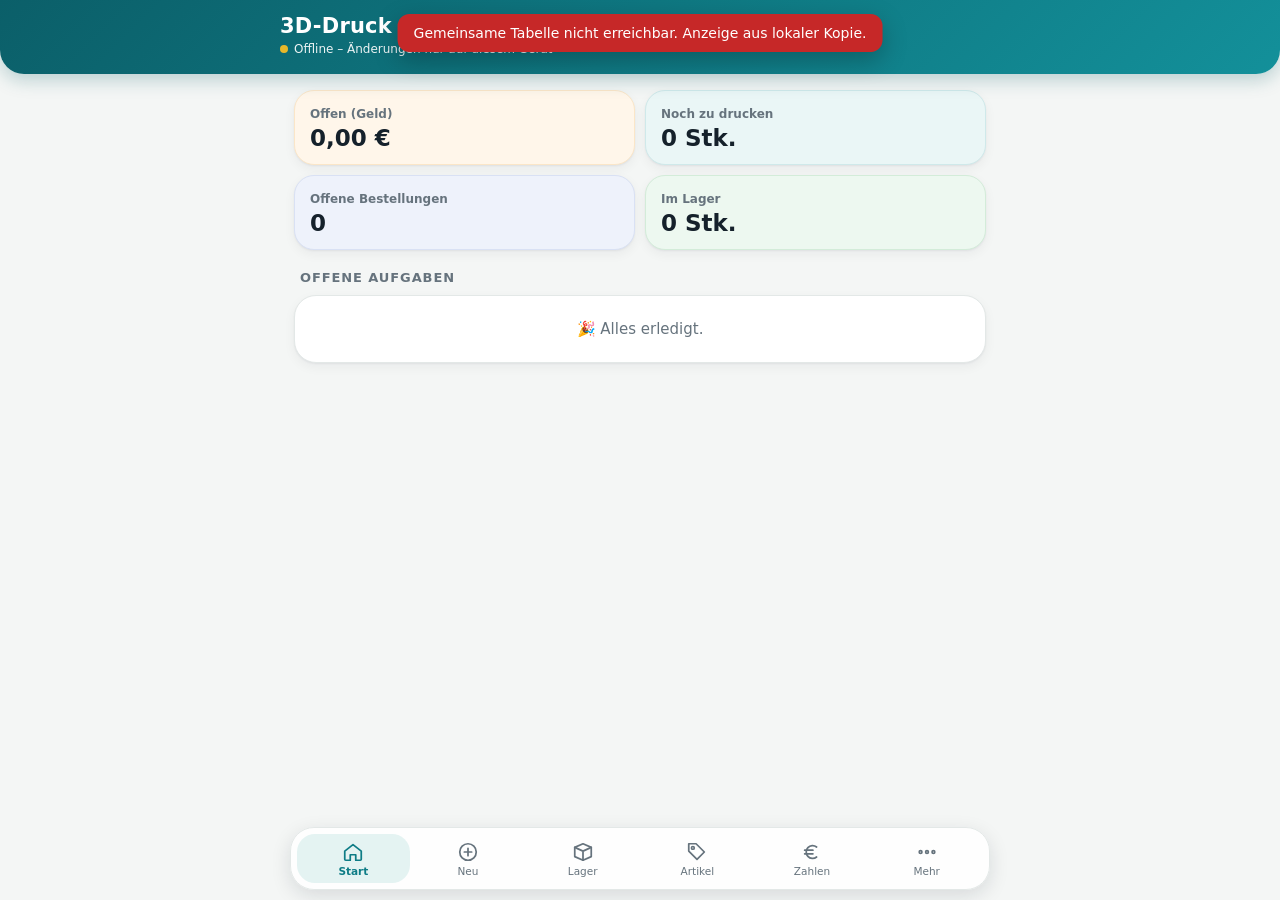
==== index.html @ 13d7921d "Add files via upload" ====
<!DOCTYPE html>
<html lang="de">
<head>
<base target="_top">
<meta charset="utf-8">
<meta name="viewport" content="width=device-width, initial-scale=1, viewport-fit=cover">
<meta name="theme-color" content="#0b5f69">
<meta name="apple-mobile-web-app-capable" content="yes">
<meta name="mobile-web-app-capable" content="yes">
<meta name="apple-mobile-web-app-status-bar-style" content="black-translucent">
<meta name="apple-mobile-web-app-title" content="3D-Druck">
<title>3D-Druck Cockpit</title>
<script>
// PWA-Dateien nur einbinden, wenn die Seite nicht innerhalb von Google Apps Script läuft
(function(){
  if (/googleusercontent\.com$|script\.google\.com$/.test(location.hostname)) return;
  [['manifest','manifest.webmanifest'],['apple-touch-icon','apple-touch-icon-v2.png'],['icon','icon-192-v2.png']].forEach(function(l){
    var e=document.createElement('link'); e.rel=l[0]; e.href=l[1]; document.head.appendChild(e);
  });
  if ('serviceWorker' in navigator && location.protocol==='https:') navigator.serviceWorker.register('sw.js').catch(function(){});
})();
</script>
<style>
:root{
  color-scheme:light;
  --bg:#f4f6f5; --card:#ffffff; --ink:#15212b; --muted:#66737d; --line:#e3e8e7;
  --accent:#0e7c86; --accent2:#0b5f69; --soft:#e4f3f2; --field:#f8fbfb;
  --grad:linear-gradient(135deg,#0b5f69 0%,#13909a 100%);
  --ok:#15803d; --okbg:#e7f5ec; --warn:#b45309; --warnbg:#fdf3e4; --bad:#c62828; --badbg:#fdecec;
  --shadow:0 1px 2px rgba(17,24,39,.05),0 4px 12px rgba(17,24,39,.05);
}
@media (prefers-color-scheme: dark){
  :root{color-scheme:dark;--bg:#0f1115;--card:#181b21;--ink:#e5e7eb;--muted:#9ca3af;--line:#2a2e36;--soft:#14363a;--field:#13161b;
    --accent:#5cc8cf;--accent2:#9fe0e4;--grad:linear-gradient(135deg,#0a4249,#0f6a73);
    --okbg:#12301f;--warnbg:#33240c;--badbg:#3a1414;--shadow:0 1px 2px rgba(0,0,0,.5)}
}
*{box-sizing:border-box;-webkit-tap-highlight-color:transparent}
html,body{margin:0}
body{font-family:system-ui,-apple-system,"Segoe UI",Roboto,sans-serif;background:var(--bg);color:var(--ink);padding-bottom:calc(96px + env(safe-area-inset-bottom));-webkit-text-size-adjust:100%;font-size:15px}
header{background:var(--grad);color:#fff;padding:calc(14px + env(safe-area-inset-top)) 18px 18px;position:sticky;top:0;z-index:5;border-radius:0 0 24px 24px;box-shadow:0 6px 18px rgba(11,95,105,.25)}
header .row{max-width:720px;margin:0 auto}
header h1{font-size:21px;margin:0;letter-spacing:.2px;font-weight:800}
.sub{font-size:12px;opacity:.92;margin-top:4px;display:flex;align-items:center;gap:6px}
.dot{width:8px;height:8px;border-radius:50%;background:#fbbf24;display:inline-block}
.dot.on{background:#4ade80}
main{padding:16px 14px;max-width:720px;margin:0 auto}
nav{position:fixed;left:10px;right:10px;bottom:calc(10px + env(safe-area-inset-bottom));display:flex;gap:2px;padding:6px;background:rgba(255,255,255,.86);-webkit-backdrop-filter:blur(16px);backdrop-filter:blur(16px);border:1px solid var(--line);border-radius:24px;z-index:6;box-shadow:0 6px 20px rgba(17,24,39,.12);max-width:700px;margin:0 auto}
body.nl{padding-bottom:calc(170px + env(safe-area-inset-bottom))} body.nl nav{bottom:calc(78px + env(safe-area-inset-bottom))}
@media (prefers-color-scheme: dark){ nav{background:rgba(26,22,41,.88)} }
nav button{flex:1;padding:7px 0 6px;border:0;background:none;font-size:10.5px;color:var(--muted);display:flex;flex-direction:column;align-items:center;gap:2px;font-family:inherit;border-radius:18px;transition:background .15s,color .15s}
nav svg{width:22px;height:22px;stroke:currentColor;fill:none;stroke-width:1.9;stroke-linecap:round;stroke-linejoin:round}
nav button.on{color:var(--accent);font-weight:700;background:var(--soft)}
h2{font-size:13px;margin:20px 6px 10px;color:var(--muted);text-transform:uppercase;letter-spacing:.9px;font-weight:800}
h3{font-size:18px;margin:2px 0 12px;font-weight:800}
.card{background:var(--card);border-radius:22px;padding:16px;margin-bottom:12px;box-shadow:var(--shadow);border:1px solid var(--line)}
.kpis{display:grid;grid-template-columns:1fr 1fr;gap:10px;margin-bottom:4px}
.kpi{border-radius:20px;padding:13px 15px;box-shadow:var(--shadow);position:relative;overflow:hidden;background:var(--card);border:1px solid var(--line)}


.kpi b{display:block;font-size:23px;margin-top:3px;font-weight:800}
.kpi span{font-size:12px;color:var(--muted);font-weight:600}
.kpi.hot b{color:var(--warn)}
.kpis .kpi:nth-child(4n+1){background:#fff6ea;border-color:#fbe6c8}.kpis .kpi:nth-child(4n+2){background:#eaf6f6;border-color:#cfe9ea}.kpis .kpi:nth-child(4n+3){background:#eef2fb;border-color:#d9e1f4}.kpis .kpi:nth-child(4n+4){background:#edf8f0;border-color:#d3ecd9}
@media (prefers-color-scheme: dark){ .kpis .kpi{background:var(--card)!important;border-color:var(--line)!important} }
.row{display:flex;justify-content:space-between;align-items:center;gap:8px}
.wrap{flex-wrap:wrap}
.muted{color:var(--muted);font-size:13px}
.pill{display:inline-block;font-size:12px;padding:3px 9px;border-radius:20px;background:var(--soft);color:var(--accent2);font-weight:600;white-space:nowrap}
.pill.ok{background:var(--okbg);color:var(--ok)}
.pill.warn{background:var(--warnbg);color:var(--warn)}
.pill.bad{background:var(--badbg);color:var(--bad)}
.warn{color:var(--warn);font-size:13px}
.err{color:var(--bad);font-size:13px}
button{font-family:inherit}
.btn{background:var(--grad);color:#fff;border:0;border-radius:14px;padding:11px 16px;font-size:15px;font-weight:700;touch-action:manipulation;cursor:pointer;}
.btn:active{transform:scale(.98)}
.btn.sec,.btn.ghost,.btn.danger{box-shadow:none}
.btn.sec{background:var(--soft);color:var(--accent2)}
.btn.ghost{background:transparent;color:var(--accent);padding:8px 10px}
.btn.danger{background:var(--badbg);color:var(--bad)}
.btn.big{width:100%;padding:15px;font-size:16px;margin-top:10px}
.btn:disabled{opacity:.5}
.btns{display:flex;gap:8px;flex-wrap:wrap;margin-top:10px}
label{display:block;font-size:13px;color:var(--muted);margin:10px 0 4px;font-weight:600}
input,select,textarea{width:100%;font-size:16px;padding:12px;border:1px solid var(--line);border-radius:12px;background:var(--field);color:var(--ink);font-family:inherit}
input:focus,select:focus,textarea:focus{outline:2px solid var(--accent);outline-offset:0;border-color:transparent}
.inp-row{display:flex;gap:10px}.inp-row>div{flex:1;min-width:0}
table{width:100%;border-collapse:collapse;font-size:14px}
td,th{padding:8px 4px;border-bottom:1px solid var(--line);text-align:left}
td.r,th.r{text-align:right}
.toast{position:fixed;top:calc(14px + env(safe-area-inset-top));left:50%;transform:translateX(-50%);background:#0f172a;color:#fff;padding:11px 16px;border-radius:12px;font-size:14px;display:none;z-index:40;max-width:92%;box-shadow:0 8px 24px rgba(0,0,0,.25)}
.toast.bad{background:var(--bad)}
.ov{display:none;position:fixed;inset:0;background:rgba(15,23,42,.5);z-index:20;overflow:auto;padding:12px}
.ov.top{z-index:30}
.ov .card{max-width:560px;margin:max(16px,env(safe-area-inset-top)) auto 24px}
.mh{display:flex;justify-content:space-between;align-items:center;margin-bottom:6px}
.mh h3{margin:0}
.x{border:0;background:var(--soft);color:var(--accent2);width:34px;height:34px;border-radius:50%;font-size:16px}
details{margin-bottom:8px}
.sumh{font-weight:700;font-size:15px;padding:12px 4px;cursor:pointer;color:var(--accent2);list-style:none;display:flex;justify-content:space-between;align-items:center}
.sumh::-webkit-details-marker{display:none}
.sumh::after{content:'▾';color:var(--muted)}
details[open]>.sumh::after{content:'▴'}
.th{width:46px;height:46px;border-radius:14px;object-fit:cover;flex:0 0 auto;background:var(--soft);display:flex;align-items:center;justify-content:center;font-weight:700;color:var(--accent2);font-size:18px}
.th.lg{width:96px;height:96px;border-radius:18px;font-size:34px}
.th.sm{width:36px;height:36px;border-radius:10px;font-size:14px}
.list{background:var(--card);border:1px solid var(--line);border-radius:22px;box-shadow:var(--shadow);overflow:hidden;margin-bottom:12px}
.li{display:flex;align-items:center;gap:12px;padding:10px 14px;border-bottom:1px solid var(--line);width:100%;background:none;border-left:0;border-right:0;border-top:0;text-align:left;color:inherit;font-size:inherit}
.li:last-child{border-bottom:0}
.li .t{flex:1;min-width:0}
.li .t b{display:block;white-space:nowrap;overflow:hidden;text-overflow:ellipsis}
.li .t small{display:block;color:var(--muted);font-size:12.5px;white-space:nowrap;overflow:hidden;text-overflow:ellipsis}
.li.off{opacity:.55}
.search{margin-bottom:10px}
.chips{display:flex;gap:8px;margin:0 0 10px;overflow-x:auto}
.chip{border:1px solid var(--line);background:var(--card);color:var(--ink);padding:7px 12px;border-radius:20px;font-size:13px;white-space:nowrap}
.chip.on{background:var(--accent);border-color:transparent;color:#fff;font-weight:700}
.step{display:inline-flex;align-items:center;border:1px solid var(--line);border-radius:12px;overflow:hidden;background:var(--field)}
.step button{border:0;background:none;width:40px;height:38px;font-size:20px;color:var(--accent);font-weight:700}
.step button:disabled{color:var(--muted);opacity:.4}
.step span{min-width:42px;text-align:center;font-weight:700;font-size:15px}
.ord{border-top:1px solid var(--line);padding:12px 0 4px}
.row + .ord{border-top:0}
.ctl{display:grid;grid-template-columns:auto 1fr auto;align-items:center;gap:8px;margin-top:8px}
.ctl .lbl{font-size:13px;color:var(--muted)}
.task{border-left:4px solid #e3a03a}
.task.late{border-left-color:var(--bad)}
.picker-btn{display:flex;align-items:center;gap:12px;width:100%;padding:10px 12px;border:1px solid var(--line);border-radius:14px;background:var(--field);color:var(--ink);text-align:left;font-size:15px}
.picker-btn .t{flex:1;min-width:0}
.picker-btn small{display:block;color:var(--muted)}
.photo{display:flex;align-items:center;gap:14px}
.photo input{display:none}
.sugg{position:relative}
.sugg-list{position:absolute;left:0;right:0;top:100%;background:var(--card);border:1px solid var(--line);border-radius:12px;box-shadow:var(--shadow);z-index:4;max-height:220px;overflow:auto;display:none}
.sugg-list button{display:block;width:100%;text-align:left;padding:11px 12px;border:0;border-bottom:1px solid var(--line);background:none;color:var(--ink);font-size:15px}
.check{display:flex;align-items:center;gap:12px;padding:10px 0;border-bottom:1px solid var(--line)}
.check input{width:22px;height:22px;margin:0;flex:0 0 auto}
.empty{text-align:center;color:var(--muted);padding:24px 8px}
.big-num{font-size:26px;font-weight:800}
</style>
</head>
<body>
<header><div class="row" style="display:block">
  <h1>3D-Druck Cockpit</h1>
  <div class="sub"><span class="dot" id="dot"></span><span id="status">lädt…</span></div>
</div></header>
<main id="view"></main>
<nav id="nav">
  <button data-tab="start" class="on"><svg viewBox="0 0 24 24"><path d="M3 11l9-7 9 7v9a1 1 0 0 1-1 1h-5v-6H9v6H4a1 1 0 0 1-1-1z"/></svg>Start</button>
  <button data-tab="neu"><svg viewBox="0 0 24 24"><circle cx="12" cy="12" r="9"/><path d="M12 8v8M8 12h8"/></svg>Neu</button>
  <button data-tab="lager"><svg viewBox="0 0 24 24"><path d="M3 7l9-4 9 4v10l-9 4-9-4z"/><path d="M3 7l9 4 9-4M12 11v10"/></svg>Lager</button>
  <button data-tab="artikel"><svg viewBox="0 0 24 24"><path d="M20 12l-8 8-9-9V3h8z"/><circle cx="7.5" cy="7.5" r="1.5"/></svg>Artikel</button>
  <button data-tab="zahlen"><svg viewBox="0 0 24 24"><path d="M17 6.5A7 7 0 1 0 17 17.5"/><path d="M4 10h9M4 14h9"/></svg>Zahlen</button>
  <button data-tab="mehr"><svg viewBox="0 0 24 24"><circle cx="5" cy="12" r="1.5"/><circle cx="12" cy="12" r="1.5"/><circle cx="19" cy="12" r="1.5"/></svg>Mehr</button>
</nav>
<div class="toast" id="toast"></div>
<div class="ov" id="modal"><div class="card" id="modalBody"></div></div>
<div class="ov top" id="picker"><div class="card" id="pickerBody"></div></div>

<script>
/* ================= Einstellungen ================= */
const API_URL = 'https://script.google.com/macros/s/AKfycbzCOCM_-jRAiI1YzVoFVQUmCWDIrMsJbJTyCYVATQOTVAGAcqBtCift2mKeT23VhmwS/exec';
const DEMO = /[?&]demo\b/.test(location.search);   // Testmodus: Daten nur im Browser, nie in der echten Tabelle
const POLL_MS = 10000;
// ===== App-Version: bei JEDEM Umbau APP_BUILD erhöhen und CHANGES ergänzen =====
const APP_VERSION = '2.7', APP_BUILD = 207, APP_DATE = '08.11.2026';
const CHANGES = [
  ['2.7','08.11.2026','Umzug auf GitHub Pages: keine Credits-Grenze, kein Netlify-Hinweis mehr.'],
  ['2.6','08.11.2026','Gleichzeitiges Arbeiten: Änderungen werden zusammengeführt statt verworfen. Versionsanzeige und Update-Hinweis.'],
  ['2.5','08.11.2026','Lager-Verlauf; Bestand zeigt frei / reserviert / unterwegs.'],
  ['2.4','08.11.2026','„+ gedruckt“ bucht ins Lager, „+ bezahlt“ wieder aus.'],
  ['2.3','08.11.2026','Kommission (Ware mitgeben, verkauft, zurück) und „Gedruckt → ins Lager“.'],
  ['2.2','08.11.2026','Neues Design und App-Symbol, Datensicherung (Download + wöchentlich automatisch).'],
  ['2.1','08.11.2026','Fotos: Kamera oder Galerie, Foto ändern/entfernen.'],
  ['2.0','08.11.2026','Handy-App mit Fotos, Suche, Lager, Minus-Knöpfen.']
];
const SAVE_RATE = 0.10; // Mengenrabatt-Annahme für den Richtwert (wie in der Tabelle)

/* ================= Startdaten (Export) – nur falls die Tabelle leer ist ================= */
// [nr, name, variante, kalkuliert, manuell, aktiv, notiz, Stromkosten N, Verschleiß O, Selbstkosten-Kalk. S]
const SEED_ART = [
[1,"Flughörnchen","",3.5,null,1,"Lauegrün",0.105,1.5,3.22],[2,"drehbarer Oktopus","",4,null,1,"Lauegrün",0.1225,1.75,3.84525],
[3,"Drache","",16,18,1,"",0.28,4,15.70625],[4,"schuleinführungstift","",14.5,null,1,"",0.504,7.2,14.07125],
[5,"Drück-zum-Dreh-Quetschball","",4.5,null,0,"",0.161,2.3,4.361875],[6,"Gekettelte Zitrus-Fidget orange","",8,null,1,"",0.168,2.4,7.5775],
[7,"Pflanzen Augen","",3.5,null,1,"",0.098,1.4,3.4435],[8,"Maiskolben mit Glubschaugen","",4,5,1,"Kalkulation bei Stk auf Platte",0.0875,1.25,3.911875],
[9,"Geist halloween balon","",5,null,1,"",0.0805,1.15,4.583625],[10,"Monitor Ghost","",6.5,null,1,"",0.1575,2.25,6.015625],
[11,"lilie 3fach gestrickt im Topf","",7,4.5,1,"",0.245,3.5,6.95],[12,"Gruselige Hände","",9,null,1,"",0.2275,3.25,8.53375],
[13,"ausziehbare geister","",3.5,null,1,"",0.133,1.9,3.479],[14,"kürbis mit wackelaugen","",10,null,1,"",0.3045,4.35,9.982125],
[15,"halloween 2 kübis konzepte","",8.5,2,1,"8 Stk 8,50 / 2 Stk 2,00",0.315,4.5,8.4085],[16,"E.T. Klein ohne Leuchtfinger","",12,null,1,"",0.308,4.4,11.5955],
[17,"E.T. groß mit Leuchtfinger","",34,null,1,"",0.98,14,33.598125],[18,"Gremlins klein","",9,null,1,"",0.1995,2.85,8.903625],
[19,"Gremlins 150%","",16.5,null,1,"",0.399,5.7,16.379875],[20,"Horror Dog – Der mit dem Knopfauge","",15.5,null,1,"",0.4865,6.95,15.271875],
[21,"Barlog X=110mm x Y=123mm x Z=149","",13,null,1,"einfarbig",0.4025,5.75,12.553125],[22,"Barlog X=xxmm x Y=xxmm x Z=200","schwarz",22,11,1,"",0.7035,10.05,21.604375],
[23,"halloween hat monitor grinch","",3,2.5,1,"8 Stück je Platte",0.030625,0.4375,2.73203125],[24,"Kürbis-Deko-Set Halloween Herbst","",4.5,null,1,"",0.14,2,4.435],
[25,"Individuelle LEGO Figur 20 cm","",12,null,1,"",0.2765,3.95,11.933125],[26,"Individuelles LEGO namens Schild","",7,null,1,"",0.1225,1.75,6.928125],
[27,"neugierige katze","",3.5,null,1,"",0.07,1,3.2075],[28,"Coraline Bath and Body Works Kerzenhalter","",29.5,null,1,"",1.0045,14.35,29.467125],
[29,"Zero – Der Geisterhund * 500% ~12 cm","",13,null,1,"",0.434,6.2,12.8465],[30,"Mein letzter Nerv","",7,null,1,"",0.2275,3.25,6.684375],
[31,"gestrickter Grinch, 10 cm","",11.5,7.5,1,"",0.378,5.4,11.0945],[32,"Gestrickte Weihnachtsschleife","",4,null,1,"",0.14,2,3.709],
[33,"Minigrinch-Monitor","",4,null,1,"",0.133,1.9,3.96275]
];
// [Datum, Besteller, Artikelnr, Variante, manueller Stückpreis, bestellt, gedruckt, bezahlt, Notiz]
const SEED_ORD = []; // Startbestellungen entfernt (Daten kommen aus der Google-Tabelle; keine Namen im öffentlichen Code)
const DEF_SET = {rolle:1000,strom:0.35,watt:100,verschl:0.5,arbeit:15,ausschuss:0.10,gewinn:0.25,runden:0.5};
function defaults(){
  return { v:3, rev:0, settings:{...DEF_SET},
    articles:SEED_ART.map(a=>({nr:a[0],name:a[1],variant:a[2],calc:a[3],manual:a[4],active:a[5]===1,note:a[6],N:a[7],O:a[8],S:a[9],stock:0,img:null})),
    orders:SEED_ORD.map((o,i)=>({id:'o'+(i+1),date:o[0],buyer:o[1],nr:o[2],variant:o[3],manual:o[4],qty:o[5],printed:o[6],paid:o[7],note:o[8]})) };
}
// Ältere Stände um neue Felder ergänzen
function normalize(x){
  x.settings = Object.assign({...DEF_SET}, x.settings||{});
  x.articles.forEach(a=>{ if(!Number.isFinite(a.stock)) a.stock=0; if(a.img===undefined) a.img=null; if(a.active===undefined) a.active=true; });
  // Lagerlogik v4: gedruckte, noch nicht bezahlte Stücke liegen im Lager (inStock).
  // Ältere Bestellungen: deren gedruckte, unbezahlte Stücke gelten als schon übergeben (legacy), Lager bleibt unverändert.
  x.orders.forEach(o=>{ if(!Number.isFinite(o.inStock)){ o.inStock=0; o.legacy=Math.max(0,(o.printed||0)-(o.paid||0)); } if(!Number.isFinite(o.legacy)) o.legacy=0; delete o.fromStock; });
  if(!Array.isArray(x.consign)) x.consign=[];   // Kommission (mitgegebene Ware)
  if(!Array.isArray(x.moves)) x.moves=[];       // Lager-Verlauf (neueste zuerst, max. 200)
  return x;
}

/* ================= Hilfsfunktionen ================= */
let S=null, live=false, tab='start', saving=false, dirty=false;
let selBuyer=null, paySel={}, delArmed=false, artFilter='aktiv', lagerFilter='alle';
let lagerMode='bestand', kommFilter='offen', mNr=null, mQty=1;
let newNr=null, newQty=1, editNr=null, pendingImg={}; // pendingImg[ziel] = data-URL | '' (entfernen)
const $ = s => document.querySelector(s);
const esc = s => String(s==null?'':s).replace(/[&<>"']/g,c=>({'&':'&amp;','<':'&lt;','>':'&gt;','"':'&quot;',"'":'&#39;'}[c]));
const EUR = n => Number(n||0).toLocaleString('de-DE',{style:'currency',currency:'EUR'});
const num = v => { const t=String(v==null?'':v).replace(/\s/g,'').replace(',','.'); if(t==='') return null; const n=Number(t); return Number.isFinite(n)?n:NaN; };
const dec = n => String(n).replace('.',',');
const today = () => new Date().toISOString().slice(0,10);
const daysSince = d => Math.floor((new Date(today())-new Date(d))/86400000);
const fmtDate = d => { const p=String(d).split('-'); return p.length===3?`${p[2]}.${p[1]}.${p[0]}`:d; };
const art = nr => S.articles.find(a=>a.nr===Number(nr));
const usedPrice = a => a.manual!=null ? a.manual : (a.calc!=null ? a.calc : null);
const itemName = o => { const a=art(o.nr); const v=o.variant||(a&&a.variant)||''; return (a?a.name:'Artikel '+o.nr)+(v?' ('+v+')':''); };
const byName = (x,y) => x.localeCompare(y,'de',{sensitivity:'base'});
const buyers = () => [...new Set(S.orders.map(o=>o.buyer))].sort(byName);
const hasGas = () => !!(window.google && google.script && google.script.run);
const nextNr = () => Math.max(0,...S.articles.map(a=>a.nr))+1;

function info(o){
  const a = art(o.nr);
  const u = o.manual!=null ? o.manual : (a ? usedPrice(a) : null);
  const ok = u!=null && !Number.isNaN(u);
  return { a, u, ok,
    toPrint: Math.max(0,o.qty-o.printed),
    billable: Math.max(0,Math.min(o.printed,o.qty)-o.paid),
    open: ok ? Math.max(0,o.qty-o.paid)*u : 0,
    sum: ok ? o.qty*u : 0, got: ok ? o.paid*u : 0,
    done: o.printed>=o.qty && o.paid>=o.qty };
}
function richtwert(a){
  if(!a || a.calc==null || a.S==null || a.N==null || a.O==null) return null;
  if(usedPrice(a)!==a.calc) return null;
  const s=S.settings, raw=a.S - SAVE_RATE*(a.N+a.O)*(1+s.gewinn);
  return Math.ceil(Math.max(0,raw)/s.runden - 1e-9)*s.runden;
}

/* ================= Bilder ================= */
const imgMem = {}, imgLoading = {};
function imgKey(a){ return a && a.img ? a.nr+':'+a.img : null; }
function cachedImg(k){
  if(imgMem[k]) return imgMem[k];
  try{ const c=JSON.parse(localStorage.getItem('ci:'+k.split(':')[0])||'null'); if(c && c.k===k){ imgMem[k]=c.d; return c.d; } }catch(e){}
  return null;
}
function storeImg(k,d){ imgMem[k]=d; try{ localStorage.setItem('ci:'+k.split(':')[0], JSON.stringify({k,d})); }catch(e){} }
function thumb(a, cls){
  const k = imgKey(a), c = cls||'';
  if(k){ const d=cachedImg(k); return `<img class="th ${c}" alt="" data-img="${k}"${d?` src="${d}"`:''}>`; }
  const ch = a ? (a.name||'?').trim().charAt(0).toUpperCase() : '?';
  return `<div class="th ${c}">${esc(ch)}</div>`;
}
function hydrateImgs(){
  document.querySelectorAll('img[data-img]:not([src])').forEach(el=>{
    const k=el.dataset.img, d=cachedImg(k);
    if(d){ el.src=d; return; }
    if(imgLoading[k] || !live) return;
    imgLoading[k]=true;
    call('getImage', k.split(':')[0]).then(data=>{
      if(data){ storeImg(k,data); document.querySelectorAll(`img[data-img="${k}"]`).forEach(e=>e.src=data); }
    }).catch(()=>{}).finally(()=>{ setTimeout(()=>{ delete imgLoading[k]; }, 30000); });
  });
}
// Foto verkleinern (max. 320 px, JPEG) → data-URL
function readImage(file){
  return new Promise((res,rej)=>{
    const url=URL.createObjectURL(file), img=new Image();
    img.onload=()=>{
      const max=320, s=Math.min(1,max/Math.max(img.naturalWidth,img.naturalHeight));
      const w=Math.max(1,Math.round(img.naturalWidth*s)), h=Math.max(1,Math.round(img.naturalHeight*s));
      const c=document.createElement('canvas'); c.width=w; c.height=h;
      const g=c.getContext('2d'); g.fillStyle='#fff'; g.fillRect(0,0,w,h); g.drawImage(img,0,0,w,h);
      URL.revokeObjectURL(url);
      let q=0.75, d=c.toDataURL('image/jpeg',q);
      while(d.length>45000 && q>0.3){ q-=0.1; d=c.toDataURL('image/jpeg',q); }
      d.length>45000 ? rej(new Error('Bild zu groß')) : res(d);
    };
    img.onerror=()=>{ URL.revokeObjectURL(url); rej(new Error('Bild konnte nicht gelesen werden')); };
    img.src=url;
  });
}
function photoField(target, a){
  const p = pendingImg[target];
  let preview, has;
  if(p){ preview=`<img class="th lg" alt="" src="${p}">`; has=true; }
  else if(p==='' || !a || !a.img){ preview='<div class="th lg">📷</div>'; has=false; }
  else { preview=thumb(a,'lg'); has=true; }
  const pb='display:flex;align-items:center;justify-content:center;margin:0;color:var(--accent2);padding:10px 8px;font-size:14px;flex:1';
  return `<label>Foto${has?' – zum Ändern einfach ein neues aufnehmen':''}</label><div class="photo">${preview}
    <div style="flex:1;min-width:0"><div style="display:flex;gap:8px">
      <label class="btn sec" style="${pb}">📷 Kamera<input type="file" accept="image/*" capture="environment" data-photo="${target}"></label>
      <label class="btn sec" style="${pb}">🖼️ Galerie<input type="file" accept="image/*" data-photo="${target}"></label></div>
    ${has?`<button class="btn ghost" data-act="photo-del" data-t="${target}" style="color:var(--bad);padding:8px 2px">🗑️ Foto entfernen</button>`:'<div class="muted" style="margin-top:6px">Kleines Bild reicht – wird automatisch verkleinert.</div>'}
    </div></div>`;
}
// Bild hochladen und am Artikel vermerken; false bei Fehler
async function applyPhoto(a, target){
  const p = pendingImg[target];
  if(p===undefined) return true;
  if(!live){ toast('Foto braucht Verbindung zur gemeinsamen Tabelle', true); return false; }
  try{
    const r = await call('saveImage', String(a.nr), p||'');
    if(!r || !r.ok) throw new Error((r&&r.error)||'Upload fehlgeschlagen');
    if(p){ const v=Date.now().toString(36); a.img=v; storeImg(a.nr+':'+v, p); } else a.img=null;
    delete pendingImg[target];
    return true;
  }catch(e){ toast('Foto nicht gespeichert: '+e.message, true); return false; }
}

/* ================= Server / Speichern ================= */
let demoDb = null;
function demoCall(fn, args){
  if(!demoDb){ try{ demoDb=JSON.parse(localStorage.getItem('demoDb')||'null'); }catch(e){} demoDb=demoDb||{state:null,img:{}}; }
  const save=()=>{ try{ localStorage.setItem('demoDb',JSON.stringify(demoDb)); }catch(e){} };
  return new Promise(r=>setTimeout(()=>{
    if(fn==='getState') return r(demoDb.state);
    if(fn==='getImage') return r(demoDb.img[args[0]]||null);
    if(fn==='saveImage'){ demoDb.img[args[0]]=args[1]; save(); return r({ok:true}); }
    if(fn==='saveState'){
      const inc=JSON.parse(args[0]), st=demoDb.state?JSON.parse(demoDb.state):null, sr=st?st.rev||0:0;
      if(st && sr>Number(args[1]||0)) return r({ok:false,conflict:true,state:demoDb.state});
      inc.rev=Math.max(Date.now(),sr+1); demoDb.state=JSON.stringify(inc); save(); return r({ok:true,rev:inc.rev});
    }
  },120));
}
async function apiGet(params){
  const r = await fetch(API_URL+'?'+new URLSearchParams(params), {credentials:'omit', cache:'no-store'});
  const j = await r.json(); if(!j.ok) throw new Error(j.error||'Serverfehler'); return j;
}
async function apiPost(body){
  const r = await fetch(API_URL, {method:'POST', credentials:'omit', headers:{'Content-Type':'text/plain;charset=utf-8'}, body:JSON.stringify(body)});
  return r.json();
}
function call(fn, ...args){
  if(DEMO) return demoCall(fn, args);
  if(hasGas()) return new Promise((res,rej)=>google.script.run.withSuccessHandler(res).withFailureHandler(rej)[fn](...args));
  if(fn==='getState') return apiGet({a:'state'}).then(j=>j.state);
  if(fn==='getImage') return apiGet({a:'img',k:args[0]}).then(j=>j.data);
  if(fn==='saveState') return apiPost({a:'save',json:args[0],baseRev:args[1]});
  if(fn==='saveImage') return apiPost({a:'img',k:args[0],data:args[1]});
  return Promise.reject(new Error('unbekannt'));
}
/* ----- Gleichzeitiges Arbeiten: Zusammenführen statt Überschreiben -----
   BASE = letzter Stand vom Server, auf dem die eigenen Änderungen beruhen.
   Bei einem Konflikt wird (BASE, eigener Stand, Server-Stand) je Bestellung/Artikel/Kommission und Feld zusammengeführt:
   nur eine Seite geändert → diese gilt; beide geändert → Zähler (gedruckt, bezahlt, Lager …) werden addiert, sonst gilt die eigene Änderung. */
const LKEY = DEMO?'cockpit3d-demo':'cockpit3d';
let BASE=null;
const clone = x => JSON.parse(JSON.stringify(x));
const same = (a,b) => JSON.stringify(a)===JSON.stringify(b);
const COUNTERS = new Set(['printed','paid','stock','sold','returned','inStock','legacy']);
function setBase(x){ BASE=clone(x); try{ localStorage.setItem(LKEY+'-base', JSON.stringify(BASE)); }catch(e){} }
function mergeObj(b,l,r){
  const out={...r};
  for(const k of new Set([...Object.keys(l),...Object.keys(r)])){
    const bv=b?b[k]:undefined, lv=l[k], rv=r[k];
    if(same(lv,bv)) out[k]=rv;                                                                   // nur drüben geändert
    else if(COUNTERS.has(k) && [bv,lv,rv].every(v=>typeof v==='number')) out[k]=Math.max(0,rv+(lv-bv)); // Zähler: eigene Änderung dazurechnen
    else out[k]=lv;                                                                              // sonst gilt die eigene Änderung
  }
  return out;
}
function mergeList(b,l,r,key){
  const mb=new Map((b||[]).map(x=>[x[key],x])), ml=new Map(l.map(x=>[x[key],x])), mr=new Map(r.map(x=>[x[key],x]));
  const out=[];
  for(const id of [...new Set([...r.map(x=>x[key]),...l.map(x=>x[key])])]){
    const bx=mb.get(id), lx=ml.get(id), rx=mr.get(id);
    if(lx&&rx) out.push(bx?mergeObj(bx,lx,rx):lx);
    else if(lx) { if(!bx || !same(lx,bx)) out.push(lx); }      // neu hier – oder drüben gelöscht, hier aber geändert
    else if(rx) { if(!bx || !same(rx,bx)) out.push(rx); }      // neu drüben – oder hier gelöscht, drüben aber geändert
  }
  return out;
}
function mergeState(b, l, r){
  b=b||{articles:[],orders:[],consign:[],moves:[],settings:{}}; l=clone(l); r=clone(r);
  // Gleiche Artikelnummer auf beiden Seiten neu vergeben → eigenen Artikel umnummerieren
  const bn=new Set(b.articles.map(a=>a.nr)), rmap=new Map(r.articles.map(a=>[a.nr,a]));
  let maxNr=Math.max(0,...l.articles.map(a=>a.nr),...r.articles.map(a=>a.nr));
  for(const a of l.articles){
    if(bn.has(a.nr) || !rmap.has(a.nr) || same(a,rmap.get(a.nr))) continue;
    const old=a.nr, nu=++maxNr; a.nr=nu;
    l.orders.forEach(o=>{ if(o.nr===old && !b.orders.some(x=>x.id===o.id)) o.nr=nu; });
    l.consign.forEach(c=>{ if(c.nr===old && !b.consign.some(x=>x.id===c.id)) c.nr=nu; });
    (l.moves||[]).forEach(m=>{ if(m.nr===old && !(b.moves||[]).some(x=>x.d===m.d&&x.w===m.w)) m.nr=nu; });
    if(a.img){ const d=cachedImg(old+':'+a.img); if(d){ storeImg(nu+':'+a.img,d); call('saveImage',String(nu),d).catch(()=>{}); } }
  }
  const m={...r};
  m.settings=mergeObj(b.settings||{}, l.settings||{}, r.settings||{});
  m.articles=mergeList(b.articles,l.articles,r.articles,'nr');
  m.orders=mergeList(b.orders,l.orders,r.orders,'id');
  m.consign=mergeList(b.consign||[],l.consign||[],r.consign||[],'id');
  const mk=x=>x.d+'|'+x.nr+'|'+x.n+'|'+x.w, seen=new Set();
  m.moves=[...(r.moves||[]),...(l.moves||[])].filter(x=>{ const k=mk(x); if(seen.has(k)) return false; seen.add(k); return true; })
    .sort((x,y)=>y.d.localeCompare(x.d)).slice(0,200);
  m.rev=r.rev; m.appBuild=Math.max(l.appBuild||0, r.appBuild||0);
  return normalize(m);
}

function adopt(x){ S=normalize(x); setBase(S); saveLocal(); }
function saveLocal(){ try{ localStorage.setItem(LKEY, JSON.stringify(S)); }catch(e){} }
function persist(){ saveLocal(); dirty=true; flush(); }
async function flush(){
  if(!live || saving || !dirty) return;
  saving=true; dirty=false;
  try{
    if((S.appBuild||0)<APP_BUILD) S.appBuild=APP_BUILD;   // zeigt älteren Geräten: es gibt eine neuere Version
    const sent=JSON.stringify(S);
    const r = await call('saveState', sent, S.rev||0);
    if(r && r.ok){ S.rev=r.rev; const s=JSON.parse(sent); s.rev=r.rev; setBase(s); saveLocal(); }
    else if(r && r.conflict){
      const remote=normalize(JSON.parse(r.state));
      S=mergeState(BASE, S, remote); setBase(remote); saveLocal();
      dirty=true;                                   // zusammengeführten Stand gleich speichern
      if(!busy()) render();
    }
    else toast('Speichern fehlgeschlagen: '+((r&&r.error)||'unbekannt'), true);
  }catch(e){
    dirty=true; live=false; setStatus(); toast('Keine Verbindung. Änderung nur auf diesem Gerät gespeichert.', true);
  }finally{ saving=false; }
  if(dirty) flush();
}
function toast(msg, bad){
  const t=$('#toast'); t.textContent=msg; t.className='toast'+(bad?' bad':''); t.style.display='block';
  clearTimeout(toast._t); toast._t=setTimeout(()=>t.style.display='none', bad?4000:2400);
}
function setStatus(){
  $('#dot').className='dot'+(live?' on':'');
  const day=new Date().toLocaleDateString('de-DE',{weekday:'long',day:'numeric',month:'long'});
  $('#status').textContent=(DEMO?'TESTMODUS · ':'')+(live?day:'Offline – Änderungen nur auf diesem Gerät');
}

/* ================= Lager ================= */
// a.stock = alle Stücke, die physisch da sind. Davon für Bestellungen reserviert = gedruckt, aber noch nicht bezahlt/abgeholt.
const reserved = a => S.orders.reduce((s,o)=>s+(o.nr===a.nr?(o.inStock||0):0),0);
const freeStock = a => Math.max(0,(a.stock||0)-reserved(a));
const inKomm = a => S.consign.reduce((s,c)=>s+(c.nr===a.nr?Math.max(0,c.qty-c.sold-c.returned):0),0);
function logMove(nr, n, why){ if(!n) return; S.moves.unshift({d:new Date().toISOString(),nr,n,w:why}); if(S.moves.length>200) S.moves.length=200; }
function moveRows(list){
  return list.length?list.map(m=>{ const a=art(m.nr), dt=new Date(m.d); return `<div class="li">${thumb(a,'sm')}<div class="t"><b>${esc(a?a.name:'Artikel '+m.nr)}</b><small>${esc(m.w)} · ${dt.toLocaleDateString('de-DE')} ${dt.toLocaleTimeString('de-DE',{hour:'2-digit',minute:'2-digit'})}</small></div><b style="color:${m.n>0?'var(--ok)':'var(--bad)'}">${m.n>0?'+':'−'}${Math.abs(m.n)}</b></div>`; }).join(''):'<div class="empty">Noch keine Lagerbewegungen</div>';
}
// Gedruckt/bezahlt ändern und Lager mitführen: gedruckt → ins Lager, bezahlt (= abgeholt) → aus dem Lager
function setPP(o, pr, pd){
  const a=art(o.nr), sum={};
  const add=(n,why)=>{ if(a) a.stock=Math.max(0,(a.stock||0)+n); sum[why]=(sum[why]||0)+n; };
  while(o.printed<pr){ o.printed++; o.inStock++; add(1,'Gedruckt für Bestellung'); }
  while(o.printed>pr){ const held=o.printed>o.paid; o.printed--; if(held){ if(o.inStock>0){ o.inStock--; add(-1,'„Gedruckt“ zurückgenommen'); } else if(o.legacy>0) o.legacy--; } }
  while(o.paid<pd){ const held=o.printed>o.paid; o.paid++; if(held){ if(o.legacy>0) o.legacy--; else if(o.inStock>0){ o.inStock--; add(-1,'Bezahlt/abgeholt'); } } }
  while(o.paid>pd){ o.paid--; if(Math.max(0,o.printed-o.paid)>o.inStock+o.legacy){ o.inStock++; add(1,'„Bezahlt“ zurückgenommen'); } }
  Object.keys(sum).forEach(w=>logMove(o.nr,sum[w],w+' – '+o.buyer));
}
// Neue Bestellung: freie Stücke aus dem Lager für die Bestellung reservieren (zählen als gedruckt)
function takeFromStock(o){
  const a=art(o.nr); if(!a) return 0;
  const take=Math.min(freeStock(a), o.qty);
  o.printed=take; o.inStock=take; o.legacy=0;
  return take;
}

/* ================= Ansichten ================= */
function stepper(act, id, val, max, min){
  return `<div class="step"><button data-act="${act}-" data-id="${id}" ${val<=(min||0)?'disabled':''} aria-label="weniger">−</button><span>${val}${max!=null?'/'+max:''}</span><button data-act="${act}+" data-id="${id}" ${max!=null&&val>=max?'disabled':''} aria-label="mehr">+</button></div>`;
}

function vStart(){
  const rows=S.orders.map(o=>({o,i:info(o)}));
  const open=rows.filter(r=>!r.i.done);
  const sumOpen=rows.reduce((s,r)=>s+r.i.open,0), toPrint=rows.reduce((s,r)=>s+r.i.toPrint,0);
  const stockN=S.articles.reduce((s,a)=>s+(a.stock||0),0);
  let h=`<div class="kpis">
    <div class="kpi ${sumOpen>0?'hot':''}"><span>Offen (Geld)</span><b>${EUR(sumOpen)}</b></div>
    <div class="kpi"><span>Noch zu drucken</span><b>${toPrint} Stk.</b></div>
    <div class="kpi"><span>Offene Bestellungen</span><b>${open.length}</b></div>
    <div class="kpi"><span>Im Lager</span><b>${stockN} Stk.</b></div></div>
    <h2>Offene Aufgaben</h2>`;
  if(!open.length) return h+`<div class="card empty">🎉 Alles erledigt.</div>`;
  const groups={}; open.forEach(r=>{ (groups[r.o.buyer]=groups[r.o.buyer]||[]).push(r); });
  for(const name of Object.keys(groups).sort(byName)){
    const rs=groups[name].sort((a,b)=>a.o.date.localeCompare(b.o.date));
    const sum=rs.reduce((s,r)=>s+r.i.open,0);
    const late=rs.some(r=>r.i.toPrint>0 && daysSince(r.o.date)>4);
    const payAll=rs.some(r=>Math.min(r.o.qty,r.o.printed)>r.o.paid);
    h+=`<div class="card task ${late?'late':''}">
      <div class="row"><b style="font-size:17px">${esc(name)}</b><span class="pill ${sum>0?'warn':''}">${EUR(sum)}</span></div>
      ${rs.map(({o,i})=>`<div class="ord">
        <div class="row" data-edit="${o.id}" style="cursor:pointer">${thumb(i.a,'sm')}<div style="flex:1;min-width:0"><b>${esc(itemName(o))}</b> · ${o.qty} Stk.
          <div class="muted">${fmtDate(o.date)}${i.toPrint>0&&daysSince(o.date)>4?' · <span class="err">über 4 Tage</span>':''} · ${i.ok?EUR(i.u)+'/Stk.':'<span class="err">kein Preis</span>'}${o.inStock?` · 📦 ${o.inStock} bereit im Lager`:''}</div></div><span class="muted">✎</span></div>
        <div class="ctl"><span class="lbl">Gedruckt</span><span></span>${stepper('pr',o.id,o.printed,o.qty)}</div>
        <div class="ctl"><span class="lbl">Bezahlt</span><span></span>${stepper('pd',o.id,o.paid,o.qty)}</div>
      </div>`).join('')}
      ${payAll?`<button class="btn sec big" data-act="pay-all" data-buyer="${esc(name)}">Alles Gedruckte von ${esc(name)} als bezahlt</button>`:''}
    </div>`;
  }
  return h;
}

function artPickBtn(nr, act){
  const a=nr!=null?art(nr):null;
  return `<button class="picker-btn" data-act="${act}">${a?thumb(a):'<div class="th">?</div>'}<span class="t"><b>${a?esc(a.nr+'. '+a.name):'Artikel wählen…'}</b>
    <small>${a?`${usedPrice(a)!=null?EUR(usedPrice(a)):'kein Preis'} · Lager: ${a.stock||0}${reserved(a)?` (frei ${freeStock(a)})`:''}`:'Antippen und Namen suchen'}</small></span><span class="muted">🔍</span></button>`;
}
function vNeu(){
  const a=newNr!=null?art(newNr):null;
  return `<div class="card"><h3>Neue Bestellung</h3>
    <label>Besteller</label>
    <div class="sugg"><input id="f_buyer" placeholder="Name eingeben" autocomplete="off"><div class="sugg-list" id="f_sugg"></div></div>
    <label>Artikel</label>${artPickBtn(newNr,'pick-new')}
    <div class="inp-row">
      <div><label>Menge</label>${stepper('nq','x',newQty,null,1)}</div>
      <div><label>Datum</label><input id="f_date" type="date" value="${today()}"></div>
    </div>
    <label>Variante (optional)</label><input id="f_var" value="${esc(a?a.variant:'')}">
    <label>Manueller Stückpreis (optional)</label><input id="f_manual" inputmode="decimal" placeholder="leer = Artikelpreis">
    <label>Notiz (optional)</label><input id="f_note">
    <div id="f_out" class="muted" style="margin-top:10px"></div>
    <button class="btn big" data-act="save-new">Bestellung speichern</button></div>`;
}
function updNeu(){
  const out=$('#f_out'); if(!out) return;
  const a=newNr!=null?art(newNr):null, m=num($('#f_manual').value);
  if(!a){ out.innerHTML=''; return; }
  const u=(m!=null&&!Number.isNaN(m))?m:usedPrice(a);
  let h=u==null?'<span class="err">Kein Preis – bitte manuell eingeben</span>':`Stückpreis <b>${EUR(u)}</b> · Summe <b>${EUR(u*newQty)}</b>`;
  const take=Math.min(freeStock(a),newQty);
  if(take>0) h+=`<div class="pill ok" style="margin-top:8px">📦 ${take} Stk. werden aus dem Lager genommen</div>`;
  const rw=richtwert(a);
  if(rw!=null && newQty>=3) h+=`<div class="warn" style="margin-top:8px">Richtwert Mengenpreis ab 3 Stk.: ${EUR(rw)} pro Stück (wird nicht automatisch übernommen). <button class="btn ghost" data-act="richtwert" data-v="${dec(rw)}">Übernehmen</button></div>`;
  out.innerHTML=h; hydrateImgs();
}

/* ----- Kommission ----- */
function cInfo(c){ const out=Math.max(0,c.qty-c.sold-c.returned); return {out, due:Math.max(0,c.sold-c.paid)*(c.price||0), done:out===0&&c.paid>=c.sold}; }
function kommSums(){ return S.consign.reduce((t,c)=>{ const i=cInfo(c); t.out+=i.out; t.due+=i.due; return t; },{out:0,due:0}); }
function vKomm(){
  const k=kommSums();
  const list=S.consign.filter(c=>kommFilter==='alle'||!cInfo(c).done);
  const groups={}; list.forEach(c=>{ (groups[c.person]=groups[c.person]||[]).push(c); });
  let h=`<div class="kpis"><div class="kpi"><span>Unterwegs</span><b>${k.out} Stk.</b></div><div class="kpi hot"><span>Noch zu bekommen</span><b>${EUR(k.due)}</b></div></div>
    <button class="btn big" style="margin:4px 0 12px" data-act="komm-new">+ Ware mitgeben</button>
    <div class="chips"><button class="chip ${kommFilter==='offen'?'on':''}" data-act="kf" data-v="offen">Offen</button><button class="chip ${kommFilter==='alle'?'on':''}" data-act="kf" data-v="alle">Alle (auch erledigte)</button></div>`;
  const names=Object.keys(groups).sort(byName);
  if(!names.length) h+=`<div class="card empty">Keine Ware unterwegs.</div>`;
  for(const p of names){
    const cs=groups[p].sort((a,b)=>b.date.localeCompare(a.date));
    const out=cs.reduce((s,c)=>s+cInfo(c).out,0), due=cs.reduce((s,c)=>s+cInfo(c).due,0);
    h+=`<div class="card"><div class="row"><b style="font-size:17px">${esc(p)}</b><span>${out?`<span class="pill">${out} unterwegs</span> `:''}${due?`<span class="pill warn">${EUR(due)} offen</span>`:''}${!out&&!due?'<span class="pill ok">erledigt</span>':''}</span></div>
      ${cs.map(c=>{ const a=art(c.nr), i=cInfo(c); return `<div class="ord">
        <div class="row" data-komm="${c.id}" style="cursor:pointer">${thumb(a,'sm')}<div style="flex:1;min-width:0"><b>${esc(a?a.name:'Artikel '+c.nr)}</b> · ${c.qty} mitgegeben
          <div class="muted">${fmtDate(c.date)} · ${EUR(c.price)}/Stk.${c.note?' · '+esc(c.note):''}</div></div><span class="muted">✎</span></div>
        <div class="ctl"><span class="lbl">Verkauft</span><span></span>${stepper('ks',c.id,c.sold,null,0)}</div>
        <div class="ctl"><span class="lbl">Zurück ins Lager</span><span></span>${stepper('kr',c.id,c.returned,null,0)}</div>
        <div class="ctl"><span class="lbl">Bezahlt (von ${c.sold} verkauft)</span><span></span>${stepper('kp',c.id,c.paid,null,0)}</div>
        ${i.out?`<div class="muted" style="margin-top:6px">Noch unterwegs: <b>${i.out}</b></div><button class="btn sec big" data-act="kr-rest" data-id="${c.id}">Rest (${i.out}) zurück ins Lager</button>`:''}
      </div>`; }).join('')}</div>`;
  }
  return h;
}
function openKommNew(){
  mNr=null; mQty=1;
  openModal(`<div class="mh"><h3>Ware mitgeben</h3><button class="x" data-act="modal-close">✕</button></div>
    <label>An wen?</label><div class="sugg"><input id="k_person" placeholder="Name, z. B. Flohmarkt Oma" autocomplete="off"><div class="sugg-list" id="k_sugg"></div></div>
    <label>Artikel</label><div id="k_art">${artPickBtn(null,'pick-komm')}</div>
    <div class="inp-row"><div><label>Anzahl</label><div id="k_qty">${stepper('mq','x',mQty,null,1)}</div></div><div><label>Preis je Stück (€)</label><input id="k_price" inputmode="decimal"></div></div>
    <label>Notiz (optional)</label><input id="k_note" placeholder="z. B. Flohmarkt Dorfplatz 15.11.">
    <div id="k_hint" class="muted" style="margin-top:8px"></div>
    <div class="btns"><button class="btn" data-act="komm-save">Mitgeben</button><button class="btn sec" data-act="modal-close">Abbrechen</button></div>`);
}
function updKommHint(){
  const h=$('#k_hint'); if(!h) return; const a=mNr!=null?art(mNr):null;
  h.innerHTML=a?`Frei im Lager: <b>${freeStock(a)}</b> Stk. ${mQty>freeStock(a)?'<span class="err">– nicht genug frei. Erst Gedrucktes ins Lager buchen.</span>':`→ danach ${freeStock(a)-mQty} frei`}`:'';
}
function saveKomm(){
  const person=$('#k_person').value.trim(), a=mNr!=null?art(mNr):null, pr=num($('#k_price').value);
  const errs=[]; if(!person) errs.push('Name fehlt'); if(!a) errs.push('Artikel wählen');
  if(pr==null||Number.isNaN(pr)||pr<0) errs.push('Preis eingeben');
  if(a && mQty>freeStock(a)) errs.push('Nicht genug frei im Lager ('+freeStock(a)+' Stk.)');
  if(errs.length) return toast(errs.join(' · '), true);
  a.stock-=mQty; logMove(a.nr,-mQty,'Mitgegeben an '+person);
  S.consign.push({id:'k'+Date.now(),date:today(),person,nr:a.nr,qty:mQty,sold:0,returned:0,paid:0,price:pr,note:$('#k_note').value.trim()});
  persist(); closeModal(); render(); toast(mQty+' Stk. an '+person+' mitgegeben');
}
function openKommEdit(id){
  const c=S.consign.find(x=>x.id===id); if(!c) return; const a=art(c.nr);
  openModal(`<div class="mh"><h3>Kommission</h3><button class="x" data-act="modal-close">✕</button></div>
    <div class="row" style="justify-content:flex-start;gap:12px">${thumb(a)}<div><b>${esc(a?a.name:'')}</b><div class="muted">${c.qty} Stk. am ${fmtDate(c.date)} mitgegeben</div></div></div>
    <label>An wen?</label><input id="ke_person" value="${esc(c.person)}">
    <div class="inp-row"><div><label>Preis je Stück (€)</label><input id="ke_price" inputmode="decimal" value="${dec(c.price)}"></div><div><label>Datum</label><input id="ke_date" type="date" value="${c.date}"></div></div>
    <label>Notiz</label><input id="ke_note" value="${esc(c.note)}">
    <div class="btns"><button class="btn" data-act="komm-edit-save" data-id="${c.id}">Speichern</button><button class="btn sec" data-act="modal-close">Abbrechen</button>
    <button class="btn danger" data-act="komm-del" data-id="${c.id}" style="margin-left:auto">Löschen</button></div>
    <div class="muted" style="margin-top:8px">Löschen legt alle noch nicht verkauften Stücke zurück ins Lager.</div>`);
}
function openPrintStock(){
  openPicker('Was wurde gedruckt?', articleItems(true), v=>{
    mNr=v; mQty=1; const a=art(v);
    openModal(`<div class="mh"><h3>🖨️ Gedruckt → ins Lager</h3><button class="x" data-act="modal-close">✕</button></div>
      <div class="row" style="justify-content:flex-start;gap:12px">${thumb(a)}<div><b>${esc(a.name)}</b><div class="muted">Jetzt im Lager: ${a.stock||0} Stk.</div></div></div>
      <label>Wie viele Stück?</label><div id="p_qty">${stepper('mq','x',mQty,null,1)}</div>
      <div class="btns"><button class="btn" data-act="print-save">Ins Lager buchen</button><button class="btn sec" data-act="modal-close">Abbrechen</button></div>`);
  });
}

function vLager(){
  const tabs=`<div class="chips"><button class="chip ${lagerMode==='bestand'?'on':''}" data-act="lm" data-v="bestand">📦 Bestand</button><button class="chip ${lagerMode==='komm'?'on':''}" data-act="lm" data-v="komm">🤝 Kommission${kommSums().out?' ('+kommSums().out+')':''}</button><button class="chip ${lagerMode==='verlauf'?'on':''}" data-act="lm" data-v="verlauf">🕘 Verlauf</button></div>`;
  if(lagerMode==='komm') return tabs+vKomm();
  if(lagerMode==='verlauf') return tabs+`<div class="list">${moveRows(S.moves.slice(0,100))}</div><div class="muted" style="padding:0 4px">Die letzten 100 Lagerbewegungen. Gespeichert werden die letzten 200.</div>`;
  const list=S.articles.filter(a=>lagerFilter==='alle'?a.active||(a.stock||0)>0:(a.stock||0)>0).sort((a,b)=>byName(a.name,b.name));
  const n=S.articles.reduce((s,a)=>s+(a.stock||0),0);
  const val=S.articles.reduce((s,a)=>s+(a.stock||0)*(usedPrice(a)||0),0);
  return tabs+`<div class="kpis"><div class="kpi"><span>Stück im Lager</span><b>${n}</b></div><div class="kpi"><span>Warenwert</span><b>${EUR(val)}</b></div></div>
    <button class="btn big" style="margin:4px 0 12px" data-act="print-stock">🖨️ Gedruckt → ins Lager</button>
    <div class="card" style="padding:12px"><input id="lq" class="search" placeholder="🔍 Artikel suchen" autocomplete="off" style="margin:0"></div>
    <div class="chips"><button class="chip ${lagerFilter==='alle'?'on':''}" data-act="lf" data-v="alle">Alle aktiven</button><button class="chip ${lagerFilter==='da'?'on':''}" data-act="lf" data-v="da">Nur vorhandene</button></div>
    <div class="list" id="lagerlist">${lagerRows(list,'')}</div>
    <div class="muted" style="padding:0 4px">„+1 gedruckt“ bei einer Bestellung legt das Stück ins Lager (reserviert), „+1 bezahlt“ bucht es wieder aus. Neue Bestellungen nehmen freie Stücke automatisch.</div>`;
}
function lagerRows(list,q){
  q=(q||'').trim().toLowerCase();
  const l=list.filter(a=>!q||(a.nr+' '+a.name+' '+a.variant).toLowerCase().includes(q));
  return l.length?l.map(a=>`<div class="li"><span data-art="${a.nr}" style="cursor:pointer">${thumb(a)}</span><div class="t" data-art="${a.nr}" style="cursor:pointer"><b>${esc(a.name)}</b><small>${usedPrice(a)!=null?EUR(usedPrice(a)):'–'}${a.variant?' · '+esc(a.variant):''}${(reserved(a)||inKomm(a))?` · frei ${freeStock(a)}${reserved(a)?` · <b>${reserved(a)} reserviert</b>`:''}${inKomm(a)?` · ${inKomm(a)} unterwegs`:''}`:''}</small></div>${stepper('st',a.nr,a.stock||0,null,0)}</div>`).join(''):'<div class="empty">Nichts gefunden</div>';
}

function vArtikel(){
  return `<div class="card" style="padding:12px"><input id="q" class="search" placeholder="🔍 Artikel suchen (Teil des Namens)" autocomplete="off" style="margin:0 0 10px">
    <button class="btn big" style="margin:0" data-act="art-new">+ Neuer Artikel</button></div>
    <div class="chips"><button class="chip ${artFilter==='aktiv'?'on':''}" data-act="af" data-v="aktiv">Aktive</button><button class="chip ${artFilter==='alle'?'on':''}" data-act="af" data-v="alle">Alle</button><button class="chip ${artFilter==='inaktiv'?'on':''}" data-act="af" data-v="inaktiv">Inaktive</button></div>
    <div class="list" id="artlist">${artRows('')}</div>`;
}
function artRows(q){
  q=(q||'').trim().toLowerCase();
  const l=S.articles.filter(a=>(artFilter==='alle'||(artFilter==='aktiv'?a.active:!a.active)) && (!q||(a.nr+' '+a.name+' '+a.variant+' '+a.note).toLowerCase().includes(q))).sort((a,b)=>byName(a.name,b.name));
  return l.length?l.map(a=>`<button class="li ${a.active?'':'off'}" data-art="${a.nr}">${thumb(a)}<span class="t"><b>${esc(a.name)}</b><small>Nr. ${a.nr}${a.variant?' · '+esc(a.variant):''} · Lager ${a.stock||0}</small></span>
    <span style="text-align:right"><b>${usedPrice(a)!=null?EUR(usedPrice(a)):'–'}</b><br><span class="pill ${a.manual!=null?'':'ok'}" style="font-size:11px">${a.manual!=null?'manuell':'Automatik'}</span></span></button>`).join(''):'<div class="empty">Kein Artikel gefunden</div>';
}

function selectedItems(buyer){
  return S.orders.filter(o=>o.buyer===buyer).map(o=>({o,i:info(o)})).filter(x=>x.i.ok&&x.i.billable>0).filter(x=>paySel[x.o.id]!==false);
}
function statement(buyer, items){
  const lines=items.map(({o,i})=>`${fmtDate(o.date)} | ${itemName(o)} | ${i.billable} Stk. | ${EUR(i.u)} | ${EUR(i.billable*i.u)}`);
  const tot=items.reduce((s,{i})=>s+i.billable*i.u,0);
  return `Zahlungsübersicht – ${buyer} (Stand ${fmtDate(today())})\n${lines.join('\n')}\nGesamt: ${EUR(tot)}`;
}
function payBuyers(){ return buyers().filter(b=>S.orders.some(o=>o.buyer===b && info(o).billable>0 && info(o).ok)); }
function vZahlen(){
  const withOpen=payBuyers();
  if(!withOpen.length) return `<div class="card empty">Keine gedruckten, unbezahlten Artikel. Alles beglichen. 👍</div>`;
  if(!selBuyer || !withOpen.includes(selBuyer)) selBuyer=withOpen[0];
  const items=S.orders.filter(o=>o.buyer===selBuyer).map(o=>({o,i:info(o)})).filter(x=>x.i.ok&&x.i.billable>0);
  const total=items.filter(x=>paySel[x.o.id]!==false).reduce((s,{i})=>s+i.billable*i.u,0);
  return `<div class="card"><label style="margin-top:0">Besteller</label>
    <button class="picker-btn" data-act="pick-buyer"><div class="th">${esc(selBuyer.charAt(0).toUpperCase())}</div><span class="t"><b>${esc(selBuyer)}</b><small>${withOpen.length} Personen mit offenen Beträgen · antippen zum Wechseln</small></span><span class="muted">🔍</span></button>
    <div class="muted" style="margin:10px 0 4px">Nur gedruckte, noch unbezahlte Stücke. Haken entfernen, wenn etwas nicht berechnet werden soll.</div>
    ${items.map(({o,i})=>`<div class="check"><input type="checkbox" data-pay="${o.id}" ${paySel[o.id]!==false?'checked':''}>${thumb(i.a,'sm')}
      <div style="flex:1;min-width:0"><div>${esc(itemName(o))}</div><div class="muted">${fmtDate(o.date)} · ${i.billable} Stk. à ${EUR(i.u)}</div></div><b>${EUR(i.billable*i.u)}</b></div>`).join('')}
    <div class="row" style="margin-top:12px"><b>Gesamt</b><span class="big-num">${EUR(total)}</span></div>
    <button class="btn big" data-act="copy-pay">Übersicht für WhatsApp kopieren</button>
    <button class="btn sec big" data-act="mark-paid">Ausgewählte als bezahlt markieren</button></div>`;
}

function vMehr(){
  const rows=S.orders.map(o=>({o,i:info(o)}));
  const T=rows.reduce((t,{o,i})=>({qty:t.qty+o.qty,pr:t.pr+o.printed,pd:t.pd+o.paid,sum:t.sum+i.sum,got:t.got+i.got,open:t.open+i.open}),{qty:0,pr:0,pd:0,sum:0,got:0,open:0});
  const byB={}; rows.forEach(({o,i})=>{ if(i.open>0){ byB[o.buyer]=byB[o.buyer]||{sum:0,n:0}; byB[o.buyer].sum+=i.open; byB[o.buyer].n++; } });
  const bo=Object.entries(byB).sort((a,b)=>byName(a[0],b[0]));
  const ar=S.articles.map(a=>{ const os=rows.filter(r=>r.o.nr===a.nr); return {a,q:os.reduce((s,r)=>s+r.o.qty,0),pr:os.reduce((s,r)=>s+r.o.printed,0),pd:os.reduce((s,r)=>s+r.o.paid,0),open:os.reduce((s,r)=>s+r.i.open,0)}; }).filter(x=>x.q>0).sort((a,b)=>byName(a.a.name,b.a.name));
  const s=S.settings;
  return `<details open><summary class="sumh">Kalkulator: Artikel berechnen</summary>
  <div class="card" id="calc">
    <label style="margin-top:0">Artikelname</label><input id="c_name" placeholder="z. B. Monitor Ghost">
    ${photoField('calc',null)}
    <div class="inp-row"><div><label>Variante</label><input id="c_var"></div><div><label>Notiz</label><input id="c_note"></div></div>
    <div class="inp-row"><div><label>Rollenpreis (€)</label><input id="r_roll" inputmode="decimal"></div><div><label>Rolleninhalt (g)</label><input id="r_inh" inputmode="numeric" placeholder="${s.rolle}"></div></div>
    <div class="inp-row"><div><label>Filament (g)</label><input id="r_fil" inputmode="decimal"></div><div><label>Sonstige Kosten (€)</label><input id="r_son" inputmode="decimal"></div></div>
    <div class="inp-row"><div><label>Druckzeit Std.</label><input id="r_std" inputmode="decimal"></div><div><label>Druckzeit Min.</label><input id="r_min" inputmode="decimal"></div></div>
    <div class="inp-row"><div><label>Zusatzteile (Anzahl)</label><input id="r_zn" inputmode="numeric"></div><div><label>Preis je Zusatzteil (€)</label><input id="r_zp" inputmode="decimal"></div></div>
    <div class="inp-row"><div><label>Nacharbeit (Min.)</label><input id="r_nach" inputmode="numeric"></div><div><label>Schon im Lager (Stk.)</label><input id="c_stock" inputmode="numeric" placeholder="0"></div></div>
    <div id="r_out" style="margin-top:12px"></div>
    <button class="btn big" id="calc_btn" data-act="calc-new">Als neuen Artikel anlegen</button>
    <div id="calc_msg" style="margin-top:8px;font-size:14px;font-weight:600"></div>
  </div></details>
  <details><summary class="sumh">Auswertung</summary>
  <div class="kpis">
    <div class="kpi"><span>Bestellt</span><b>${T.qty} Stk.</b></div><div class="kpi"><span>Gedruckt</span><b>${T.pr} Stk.</b></div>
    <div class="kpi"><span>Bezahlt</span><b>${T.pd} Stk.</b></div><div class="kpi"><span>Bestellwert</span><b>${EUR(T.sum)}</b></div>
    <div class="kpi"><span>Eingegangen</span><b>${EUR(T.got)}</b></div><div class="kpi hot"><span>Noch offen</span><b>${EUR(T.open)}</b></div></div></details>
  <details><summary class="sumh">Offene Zahlungen nach Besteller</summary>
  <div class="card">${bo.length?bo.map(([b,v])=>`<div class="row check"><span>${esc(b)} <span class="muted">(${v.n} Pos.)</span></span><b>${EUR(v.sum)}</b></div>`).join(''):'Keine offenen Zahlungen.'}</div></details>
  <details><summary class="sumh">Je Artikel</summary>
  <div class="card"><table><tr><th>Artikel</th><th class="r">Best.</th><th class="r">Gedr.</th><th class="r">Bez.</th><th class="r">Offen</th></tr>
  ${ar.map(x=>`<tr><td>${esc(x.a.name)}</td><td class="r">${x.q}</td><td class="r">${x.pr}</td><td class="r">${x.pd}</td><td class="r">${EUR(x.open)}</td></tr>`).join('')}</table></div></details>
  <details><summary class="sumh">Einstellungen Kalkulation</summary>
  <div class="card">
    <div class="inp-row"><div><label>Standardrolle (g)</label><input id="s_rolle" value="${s.rolle}"></div><div><label>Strompreis (€/kWh)</label><input id="s_strom" value="${dec(s.strom)}"></div></div>
    <div class="inp-row"><div><label>Druckerleistung (W)</label><input id="s_watt" value="${s.watt}"></div><div><label>Verschleiß (€/Std.)</label><input id="s_verschl" value="${dec(s.verschl)}"></div></div>
    <div class="inp-row"><div><label>Arbeitswert (€/Std.)</label><input id="s_arbeit" value="${dec(s.arbeit)}"></div><div><label>Ausschuss (%)</label><input id="s_ausschuss" value="${Math.round(s.ausschuss*100)}"></div></div>
    <div class="inp-row"><div><label>Gewinnzuschlag (%)</label><input id="s_gewinn" value="${Math.round(s.gewinn*100)}"></div><div><label>Runden auf (€)</label><input id="s_runden" value="${dec(s.runden)}"></div></div>
    <button class="btn big" data-act="settings-save">Einstellungen speichern</button>
    <div class="muted" style="margin-top:8px">Änderungen wirken nicht auf bestehende Artikelpreise.</div></div></details>
  <details><summary class="sumh">Datensicherung</summary>
  <div class="card">
    <div class="muted" style="font-size:14px">Die Daten liegen sicher in der Google-Tabelle. Zusätzlich wird dort einmal pro Woche (Montag früh) automatisch eine Kopie abgelegt (letzte 12 Wochen, ohne Fotos – nur wenige KB). Hier kannst du jederzeit eine eigene Sicherung aufs Handy oder den PC laden.</div>
    <button class="btn big" data-act="backup-json">💾 Komplette Sicherung herunterladen</button>
    <button class="btn sec big" data-act="backup-csv-o">📄 Bestellungen als Excel-Tabelle</button>
    <button class="btn sec big" data-act="backup-csv-a">📦 Artikel &amp; Lager als Excel-Tabelle</button>
  </div></details>
  <details><summary class="sumh">Version ${APP_VERSION} ${(S.appBuild||0)>APP_BUILD?'· ⚠ veraltet':'· ✓ aktuell'}</summary>
  <div class="card"><div class="row"><span>Diese App</span><b>Version ${APP_VERSION} vom ${APP_DATE}</b></div>
    ${(S.appBuild||0)>APP_BUILD?`<div class="warn" style="margin-top:6px">Es gibt eine neuere Version.</div><button class="btn big" data-act="app-update">Jetzt aktualisieren</button>`:'<div class="muted" style="margin-top:6px">✓ Das ist die neueste Version, die in der Familie genutzt wird.</div>'}
    <div class="muted" style="margin:12px 0 4px;font-weight:700">Was ist neu</div>
    ${CHANGES.map(c=>`<div class="check" style="align-items:flex-start"><b style="min-width:34px">${c[0]}</b><span class="muted" style="font-size:13px">${esc(c[2])}</span></div>`).join('')}
  </div></details>
  <details><summary class="sumh">Als App auf dem Handy</summary>
  <div class="card muted" style="font-size:14px">
    <b>iPhone:</b> in Safari öffnen → Teilen-Symbol → „Zum Home-Bildschirm“.<br><br>
    <b>Android:</b> in Chrome öffnen → Menü ⋮ → „App installieren“ bzw. „Zum Startbildschirm hinzufügen“.</div></details>`;
}

// Kalkulation (Formeln wie in der Original-Tabelle; Minuten werden berücksichtigt)
function kalk(useMin){
  const g=id=>num($('#'+id).value), s=S.settings;
  const raw=[g('r_roll'),g('r_inh'),g('r_fil'),g('r_std'),g('r_min'),g('r_zn'),g('r_zp'),g('r_nach'),g('r_son')];
  if(raw.some(v=>v!==null&&Number.isNaN(v))) return {err:'Bitte nur Zahlen eingeben.'};
  const [roll,inhIn,fil0,std0,min0,zn0,zp0,nach0,son0]=raw;
  if(roll==null) return {err:'Rollenpreis eingeben.'};
  const inh=inhIn||s.rolle, fil=fil0||0, std=std0||0, min=min0||0, zn=zn0||0, zp=zp0||0, nach=nach0||0, son=son0||0;
  if(inh<=0) return {err:'Rolleninhalt muss größer als 0 sein.'};
  const h=std+(useMin===false?0:min/60);
  const mat=roll/inh*fil*(1+s.ausschuss), zus=zn*zp, strom=h*s.strom*s.watt/1000, vers=h*s.verschl, arb=nach/60*s.arbeit;
  const selb=mat+zus+strom+vers+arb+son, kal=selb*(1+s.gewinn), rund=Math.ceil(kal/s.runden-1e-9)*s.runden;
  return {h,min,mat,zus,strom,vers,arb,son,selb,kal,rund};
}
function updCalc(){
  const out=$('#r_out'); if(!out) return;
  const r=kalk(); if(r.err){ out.innerHTML=`<span class="muted">${r.err}</span>`; return; }
  let h=`<table>
    <tr><td>Material inkl. Ausschuss</td><td class="r">${EUR(r.mat)}</td></tr><tr><td>Zusatzteile</td><td class="r">${EUR(r.zus)}</td></tr>
    <tr><td>Strom (${r.h.toFixed(2).replace('.',',')} Std.)</td><td class="r">${EUR(r.strom)}</td></tr><tr><td>Verschleiß</td><td class="r">${EUR(r.vers)}</td></tr>
    <tr><td>Arbeit</td><td class="r">${EUR(r.arb)}</td></tr><tr><td>Sonstiges</td><td class="r">${EUR(r.son)}</td></tr>
    <tr><td><b>Selbstkosten</b></td><td class="r"><b>${EUR(r.selb)}</b></td></tr><tr><td>Kalkuliert (inkl. Gewinn)</td><td class="r">${EUR(r.kal)}</td></tr>
    <tr><td><b>Verkaufspreis gerundet</b></td><td class="r"><span class="big-num" style="font-size:20px">${EUR(r.rund)}</span></td></tr></table>`;
  if(r.min>0){ const o=kalk(false); h+=`<div class="warn" style="margin-top:6px">Hinweis: Die Tabelle berücksichtigt Minuten bei Strom und Verschleiß bisher nicht. Ohne Minuten wäre der Preis ${EUR(o.rund)}. Hier werden die Minuten genutzt.</div>`; }
  out.innerHTML=h;
}
function calcMsg(t,bad){ const m=$('#calc_msg'); if(m){ m.textContent=t; m.style.color=bad?'var(--bad)':'var(--ok)'; } }

/* ================= Rendern ================= */
function render(){
  const f={start:vStart,neu:vNeu,lager:vLager,artikel:vArtikel,zahlen:vZahlen,mehr:vMehr}[tab];
  const outdated=(S.appBuild||0)>APP_BUILD;
  $('#view').innerHTML=(outdated?`<div class="card" style="background:var(--warnbg);border-color:transparent"><b>🔄 Neue App-Version verfügbar</b><div class="muted" style="margin:4px 0 8px">Ein anderes Gerät nutzt schon eine neuere Version. Bitte kurz aktualisieren, damit alle gleich arbeiten.</div><button class="btn" data-act="app-update">Jetzt aktualisieren</button></div>`:'')+f();
  document.querySelectorAll('#nav button').forEach(b=>b.classList.toggle('on',b.dataset.tab===tab));
  if(tab==='neu') updNeu();
  if(tab==='mehr') updCalc();
  setStatus(); hydrateImgs();
}
function openModal(html){ $('#modalBody').innerHTML=html; $('#modal').style.display='block'; hydrateImgs(); }
function closeModal(){ $('#modal').style.display='none'; delArmed=false; delete pendingImg.edit; delete pendingImg.new; }

/* ----- Such-Auswahl (Artikel / Besteller) ----- */
let pick=null;
function openPicker(title, items, onPick){
  pick={items,onPick};
  $('#pickerBody').innerHTML=`<div class="mh"><h3>${esc(title)}</h3><button class="x" data-act="picker-close" aria-label="schließen">✕</button></div>
    <input id="pk_q" class="search" placeholder="🔍 Suchen…" autocomplete="off"><div class="list" id="pk_list" style="box-shadow:none;border:1px solid var(--line)"></div>`;
  $('#picker').style.display='block'; renderPick('');
  setTimeout(()=>{ const q=$('#pk_q'); if(q) q.focus(); },60);
}
function renderPick(q){
  q=q.trim().toLowerCase();
  const l=pick.items.filter(i=>!q||i.search.includes(q));
  $('#pk_list').innerHTML=l.length?l.slice(0,300).map((i,ix)=>`<button class="li" data-pick="${pick.items.indexOf(i)}">${i.thumb}<span class="t"><b>${esc(i.label)}</b>${i.sub?`<small>${esc(i.sub)}</small>`:''}</span></button>`).join(''):'<div class="empty">Nichts gefunden</div>';
  hydrateImgs();
}
function closePicker(){ $('#picker').style.display='none'; pick=null; }
function articleItems(onlyActive){
  return S.articles.filter(a=>!onlyActive||a.active).sort((a,b)=>byName(a.name,b.name)).map(a=>({value:a.nr,label:a.nr+'. '+a.name,
    sub:`${usedPrice(a)!=null?EUR(usedPrice(a)):'kein Preis'} · Lager ${a.stock||0}${a.variant?' · '+a.variant:''}${a.active?'':' · inaktiv'}`,
    thumb:thumb(a), search:(a.nr+' '+a.name+' '+a.variant+' '+a.note).toLowerCase()}));
}

/* ----- Bestellung bearbeiten ----- */
function openEdit(id){
  const o=S.orders.find(x=>x.id===id); if(!o) return;
  editNr=o.nr;
  openModal(`<div class="mh"><h3>Bestellung bearbeiten</h3><button class="x" data-act="modal-close">✕</button></div>
    <label>Besteller</label><input id="e_buyer" value="${esc(o.buyer)}">
    <label>Artikel</label><div id="e_art">${artPickBtn(o.nr,'pick-edit')}</div>
    <div class="inp-row"><div><label>Datum</label><input id="e_date" type="date" value="${o.date}"></div><div><label>Variante</label><input id="e_var" value="${esc(o.variant)}"></div></div>
    <div class="inp-row">
      <div><label>Bestellt</label><input id="e_qty" inputmode="numeric" value="${o.qty}"></div>
      <div><label>Gedruckt</label><input id="e_pr" inputmode="numeric" value="${o.printed}"></div>
      <div><label>Bezahlt</label><input id="e_pd" inputmode="numeric" value="${o.paid}"></div></div>
    ${o.inStock?`<div class="muted" style="margin-top:6px">📦 ${o.inStock} Stk. liegen für diese Bestellung im Lager bereit.</div>`:''}
    <label>Manueller Stückpreis (leer = Artikelpreis)</label><input id="e_man" inputmode="decimal" value="${o.manual==null?'':dec(o.manual)}">
    <label>Notiz</label><input id="e_note" value="${esc(o.note)}">
    <div class="btns"><button class="btn" data-act="edit-save" data-id="${o.id}">Speichern</button><button class="btn sec" data-act="modal-close">Abbrechen</button>
    <button class="btn danger" data-act="edit-del" data-id="${o.id}" style="margin-left:auto">Löschen</button></div>`);
}
function saveEdit(id){
  const o=S.orders.find(x=>x.id===id); if(!o) return;
  const buyer=$('#e_buyer').value.trim(), qty=num($('#e_qty').value), pr=num($('#e_pr').value), pd=num($('#e_pd').value), man=num($('#e_man').value);
  const errs=[];
  if(!buyer) errs.push('Besteller fehlt');
  if(!(qty>=1&&Number.isInteger(qty))) errs.push('Bestellt: ganze Zahl ≥ 1');
  if(!(pr>=0&&pr<=qty&&Number.isInteger(pr))) errs.push('Gedruckt: 0 bis Bestellt');
  if(!(pd>=0&&pd<=qty&&Number.isInteger(pd))) errs.push('Bezahlt: 0 bis Bestellt');
  if(man!==null&&(Number.isNaN(man)||man<0)) errs.push('Manueller Preis ungültig');
  if(errs.length) return toast(errs.join(' · '), true);
  if(editNr!==o.nr){ o.legacy=Math.max(0,o.printed-o.paid); o.inStock=0; o.nr=editNr; } // anderer Artikel: Reservierung lösen, Lager unverändert
  setPP(o, pr, pd);
  Object.assign(o,{buyer,date:$('#e_date').value||o.date,variant:$('#e_var').value.trim(),qty,manual:man,note:$('#e_note').value.trim()});
  persist(); closeModal(); render(); toast('Gespeichert');
}
function saveNew(){
  const buyer=$('#f_buyer').value.trim(), a=newNr!=null?art(newNr):null, m=num($('#f_manual').value);
  const errs=[];
  if(!buyer) errs.push('Besteller fehlt');
  if(!a) errs.push('Artikel wählen');
  if(m!==null&&(Number.isNaN(m)||m<0)) errs.push('Manueller Preis ungültig');
  if(a&&m==null&&usedPrice(a)==null) errs.push('Artikel hat keinen Preis – bitte manuell eingeben');
  if(errs.length) return toast(errs.join(' · '), true);
  const o={id:'o'+Date.now(),date:$('#f_date').value||today(),buyer,nr:a.nr,variant:$('#f_var').value.trim(),manual:m,qty:newQty,printed:0,paid:0,note:$('#f_note').value.trim(),inStock:0,legacy:0};
  const take=takeFromStock(o);
  S.orders.push(o); newNr=null; newQty=1;
  persist(); tab='start'; render(); window.scrollTo(0,0);
  toast('Bestellung gespeichert'+(take?` · ${take} Stk. aus dem Lager`:''));
}

/* ----- Artikel ----- */
function openArt(nr){
  const a=art(nr); if(!a) return;
  const rw=richtwert(a);
  openModal(`<div class="mh"><h3>Artikel ${a.nr}</h3><button class="x" data-act="modal-close">✕</button></div>
    ${photoField('edit',a)}
    <label>Name</label><input id="a_name" value="${esc(a.name)}">
    <div class="inp-row"><div><label>Variante</label><input id="a_var" value="${esc(a.variant)}"></div><div><label>Lagerbestand</label><input id="a_stock" inputmode="numeric" value="${a.stock||0}"></div></div>
    <label>Notiz</label><input id="a_note" value="${esc(a.note)}">
    <div class="card" style="background:var(--soft);box-shadow:none;margin:12px 0 0">
      <div class="row"><span>Verkaufspreis</span><b style="font-size:18px">${usedPrice(a)!=null?EUR(usedPrice(a)):'–'}</b></div>
      <div class="muted">kalkuliert ${a.calc==null?'–':EUR(a.calc)}${rw!=null?` · Richtwert ab 3 Stk.: ${EUR(rw)}`:''}</div></div>
    <label>Lager</label><div class="muted">Gesamt <b>${a.stock||0}</b> · frei <b>${freeStock(a)}</b> · reserviert <b>${reserved(a)}</b> · unterwegs <b>${inKomm(a)}</b></div>
    ${S.moves.some(m=>m.nr===a.nr)?`<details style="margin-top:6px"><summary class="muted" style="cursor:pointer">🕘 Letzte Lagerbewegungen</summary><div class="list" style="box-shadow:none;margin-top:6px">${moveRows(S.moves.filter(m=>m.nr===a.nr).slice(0,10))}</div></details>`:''}
    <label>Manueller Preis (leer = Automatik)</label><input id="a_man" inputmode="decimal" value="${a.manual==null?'':dec(a.manual)}">
    <label style="display:flex;align-items:center;gap:10px;margin-top:14px"><input type="checkbox" id="a_active" ${a.active?'checked':''} style="width:22px;height:22px">Aktiv (wird bei neuen Bestellungen angeboten)</label>
    <div class="btns"><button class="btn" data-act="art-save" data-nr="${a.nr}">Speichern</button><button class="btn sec" data-act="modal-close">Abbrechen</button></div>`);
}
async function saveArt(nr, btn){
  const a=art(nr); if(!a) return;
  const name=$('#a_name').value.trim(), man=num($('#a_man').value), st=num($('#a_stock').value);
  if(!name) return toast('Name fehlt', true);
  if(man!==null&&(Number.isNaN(man)||man<0)) return toast('Preis ungültig', true);
  if(!(st!==null&&Number.isInteger(st)&&st>=0)) return toast('Lagerbestand: ganze Zahl ≥ 0', true);
  if(st<reserved(a)) return toast(reserved(a)+' Stk. sind für Bestellungen reserviert – Lager kann nicht kleiner sein', true);
  btn.disabled=true;
  const ok=await applyPhoto(a,'edit');
  btn.disabled=false; if(!ok) return;
  logMove(a.nr,st-(a.stock||0),'Bestand von Hand geändert');
  Object.assign(a,{name,variant:$('#a_var').value.trim(),note:$('#a_note').value.trim(),manual:man,stock:st,active:$('#a_active').checked});
  persist(); closeModal(); render(); toast('Artikel gespeichert');
}
function openArtNew(){
  openModal(`<div class="mh"><h3>Neuer Artikel</h3><button class="x" data-act="modal-close">✕</button></div>
    ${photoField('new',null)}
    <label>Name</label><input id="n_name">
    <div class="inp-row"><div><label>Verkaufspreis (€)</label><input id="n_price" inputmode="decimal"></div><div><label>Im Lager (Stk.)</label><input id="n_stock" inputmode="numeric" placeholder="0"></div></div>
    <label>Variante (optional)</label><input id="n_var">
    <label>Notiz (optional)</label><input id="n_note">
    <div class="muted" style="margin-top:8px">Für einen kalkulierten Preis den Kalkulator unter „Mehr“ nutzen.</div>
    <div class="btns"><button class="btn" data-act="art-new-save">Anlegen</button><button class="btn sec" data-act="modal-close">Abbrechen</button></div>`);
}
async function saveArtNew(btn){
  const name=$('#n_name').value.trim(), p=num($('#n_price').value), st=num($('#n_stock').value)||0;
  if(!name) return toast('Name fehlt', true);
  if(p==null||Number.isNaN(p)||p<0) return toast('Verkaufspreis eingeben', true);
  if(!(Number.isInteger(st)&&st>=0)) return toast('Lager: ganze Zahl ≥ 0', true);
  const a={nr:nextNr(),name,variant:$('#n_var').value.trim(),calc:null,manual:p,active:true,note:$('#n_note').value.trim(),N:null,O:null,S:null,stock:st,img:null};
  btn.disabled=true; await applyPhoto(a,'new'); btn.disabled=false;
  S.articles.push(a); persist(); closeModal(); render(); toast('Artikel '+a.nr+' angelegt');
}
async function calcNew(btn){
  const k=kalk();
  if(k.err || !(k.h>0)){ calcMsg(k.err||'Bitte Druckzeit eingeben (z. B. 1,5 Std.).', true); return; }
  const name=($('#c_name').value||'').trim();
  if(!name){ calcMsg('Bitte oben einen Artikelnamen eintragen.', true); $('#c_name').focus(); return; }
  const st=num($('#c_stock').value)||0;
  if(!(Number.isInteger(st)&&st>=0)){ calcMsg('Lager: ganze Zahl ≥ 0', true); return; }
  const a={nr:nextNr(),name,variant:($('#c_var').value||'').trim(),calc:k.rund,manual:null,active:true,note:($('#c_note').value||'').trim(),N:k.strom,O:k.vers,S:k.kal,stock:st,img:null};
  btn.disabled=true; await applyPhoto(a,'calc'); btn.disabled=false;
  S.articles.push(a); persist(); tab='artikel'; artFilter='aktiv'; render(); window.scrollTo(0,0);
  toast('Artikel '+a.nr+' „'+name+'“ angelegt ('+EUR(k.rund)+')');
}

/* ----- Sicherung ----- */
function download(blob, name){
  const a=document.createElement('a'); a.href=URL.createObjectURL(blob); a.download=name;
  document.body.appendChild(a); a.click(); setTimeout(()=>{ URL.revokeObjectURL(a.href); a.remove(); }, 1500);
}
function csv(rows){ return '﻿'+rows.map(r=>r.map(v=>'"'+String(v==null?'':v).replace(/"/g,'""')+'"').join(';')).join('\r\n'); }
function backup(kind){
  const d=today();
  if(kind==='json') return download(new Blob([JSON.stringify(S,null,1)],{type:'application/json'}), `3D-Druck-Sicherung-${d}.json`);
  if(kind==='o'){
    const rows=[['Datum','Besteller','Artikel-Nr.','Artikel','Variante','Menge','Gedruckt','Bezahlt','Stückpreis','Summe','Offen','Bereit im Lager','Notiz']];
    S.orders.slice().sort((a,b)=>a.date.localeCompare(b.date)).forEach(o=>{ const i=info(o); rows.push([fmtDate(o.date),o.buyer,o.nr,i.a?i.a.name:'',o.variant,o.qty,o.printed,o.paid,i.ok?dec(i.u):'',i.ok?dec(i.sum):'',dec(i.open),o.inStock||0,o.note]); });
    return download(new Blob([csv(rows)],{type:'text/csv'}), `3D-Druck-Bestellungen-${d}.csv`);
  }
  const rows=[['Nr.','Name','Variante','Verkaufspreis','Kalkuliert','Manuell','Lager','Aktiv','Notiz']];
  S.articles.slice().sort((a,b)=>a.nr-b.nr).forEach(a=>rows.push([a.nr,a.name,a.variant,usedPrice(a)!=null?dec(usedPrice(a)):'',a.calc!=null?dec(a.calc):'',a.manual!=null?dec(a.manual):'',a.stock||0,a.active?'ja':'nein',a.note]));
  download(new Blob([csv(rows)],{type:'text/csv'}), `3D-Druck-Artikel-${d}.csv`);
}

async function copyText(t){
  try{ await navigator.clipboard.writeText(t); toast('Kopiert – jetzt in WhatsApp einfügen'); }
  catch(e){ openModal(`<div class="mh"><h3>Bitte manuell kopieren</h3><button class="x" data-act="modal-close">✕</button></div><textarea style="height:240px;font-size:14px">${esc(t)}</textarea>`); }
}

/* ================= Aktionen ================= */
function act(name, el){
  const d=el.dataset, o=d.id?S.orders.find(x=>x.id===d.id):null;
  switch(name){
    case 'pr+': if(o&&o.printed<o.qty){ setPP(o,o.printed+1,o.paid); persist(); render(); toast('Gedruckt – liegt jetzt im Lager bereit'); } break;
    case 'pr-': if(o&&o.printed>0){ setPP(o,o.printed-1,o.paid); persist(); render(); } break;
    case 'pd+': if(o&&o.paid<o.qty){ const held=o.printed>o.paid; setPP(o,o.printed,o.paid+1); persist(); render(); if(held) toast('Bezahlt – aus dem Lager abgebucht'); } break;
    case 'pd-': if(o&&o.paid>0){ setPP(o,o.printed,o.paid-1); persist(); render(); } break;
    case 'st+': case 'st-': { const a=art(d.id); if(!a) break;
      if(name==='st-' && (a.stock||0)<=reserved(a)) return toast('Die restlichen Stücke sind für Bestellungen reserviert', true);
      const before=a.stock||0; a.stock=Math.max(0,before+(name==='st+'?1:-1)); logMove(a.nr,a.stock-before,'Von Hand korrigiert'); persist();
      const q=$('#lq'); $('#lagerlist').innerHTML=lagerRows(S.articles.filter(x=>lagerFilter==='alle'?x.active||(x.stock||0)>0:(x.stock||0)>0).sort((x,y)=>byName(x.name,y.name)), q?q.value:''); hydrateImgs(); break; }
    case 'nq+': newQty++; $('#view').querySelector('[data-act="nq-"]').parentElement.outerHTML=stepper('nq','x',newQty,null,1); updNeu(); break;
    case 'nq-': if(newQty>1){ newQty--; $('#view').querySelector('[data-act="nq-"]').parentElement.outerHTML=stepper('nq','x',newQty,null,1); updNeu(); } break;
    case 'lf': lagerFilter=d.v; render(); break;
    case 'lm': lagerMode=d.v; render(); break;
    case 'kf': kommFilter=d.v; render(); break;
    case 'komm-new': openKommNew(); break;
    case 'pick-komm': openPicker('Artikel mitgeben', articleItems(true), v=>{ mNr=v; $('#k_art').innerHTML=artPickBtn(v,'pick-komm'); const a=art(v); const p=$('#k_price'); if(p&&!p.value&&usedPrice(a)!=null) p.value=dec(usedPrice(a)); updKommHint(); hydrateImgs(); }); break;
    case 'mq+': case 'mq-': { if(name==='mq+') mQty++; else if(mQty>1) mQty--; const box=$('#k_qty')||$('#p_qty'); if(box) box.innerHTML=stepper('mq','x',mQty,null,1); updKommHint(); break; }
    case 'komm-save': saveKomm(); break;
    case 'print-stock': openPrintStock(); break;
    case 'print-save': { const a=art(mNr); if(!a) break; a.stock=(a.stock||0)+mQty; logMove(a.nr,mQty,'Gedruckt fürs Lager'); persist(); closeModal(); render(); toast(mQty+' Stk. „'+a.name+'“ ins Lager gebucht'); break; }
    case 'ks+': case 'ks-': case 'kr+': case 'kr-': case 'kp+': case 'kp-': case 'kr-rest': {
      const c=S.consign.find(x=>x.id===d.id); if(!c) break; const a=art(c.nr), free=c.qty-c.sold-c.returned;
      if(name==='ks+'){ if(free<=0) return toast('Alle Stücke sind schon verkauft oder zurück', true); c.sold++; }
      if(name==='ks-'){ if(c.sold<=0) break; c.sold--; c.paid=Math.min(c.paid,c.sold); }
      if(name==='kr+'){ if(free<=0) return toast('Alle Stücke sind schon verkauft oder zurück', true); c.returned++; if(a) a.stock=(a.stock||0)+1; logMove(c.nr,1,'Zurück von '+c.person); }
      if(name==='kr-'){ if(c.returned<=0) break; if(!a||(a.stock||0)<1) return toast('Das Stück ist nicht mehr im Lager', true); c.returned--; a.stock--; logMove(c.nr,-1,'Rückgabe korrigiert – '+c.person); }
      if(name==='kr-rest'){ if(free<=0) break; c.returned+=free; if(a) a.stock=(a.stock||0)+free; logMove(c.nr,free,'Rest zurück von '+c.person); toast(free+' Stk. zurück im Lager'); }
      if(name==='kp+'){ if(c.paid>=c.sold) return toast('Erst als verkauft markieren', true); c.paid++; }
      if(name==='kp-'){ if(c.paid<=0) break; c.paid--; }
      persist(); render(); break;
    }
    case 'komm-edit-save': { const c=S.consign.find(x=>x.id===d.id); if(!c) break; const p=$('#ke_person').value.trim(), pr=num($('#ke_price').value);
      if(!p) return toast('Name fehlt', true); if(pr==null||Number.isNaN(pr)||pr<0) return toast('Preis ungültig', true);
      Object.assign(c,{person:p,price:pr,date:$('#ke_date').value||c.date,note:$('#ke_note').value.trim()}); persist(); closeModal(); render(); toast('Gespeichert'); break; }
    case 'komm-del': if(!delArmed){ delArmed=true; el.textContent='Wirklich löschen?'; } else { const c=S.consign.find(x=>x.id===d.id); if(c){ const a=art(c.nr), back=c.qty-c.sold-c.returned; if(a&&back>0){ a.stock=(a.stock||0)+back; logMove(c.nr,back,'Kommission gelöscht – '+c.person); } S.consign=S.consign.filter(x=>x.id!==c.id); } persist(); closeModal(); render(); toast('Gelöscht'); } break;
    case 'af': artFilter=d.v; render(); break;
    case 'pick-new': openPicker('Artikel wählen', articleItems(true), v=>{ newNr=v; const btn=$('[data-act="pick-new"]'); if(btn) btn.outerHTML=artPickBtn(newNr,'pick-new'); const a=art(v); $('#f_var').value=a?a.variant||'':''; updNeu(); hydrateImgs(); }); break;
    case 'pick-edit': openPicker('Artikel wählen', articleItems(false), v=>{ editNr=v; $('#e_art').innerHTML=artPickBtn(v,'pick-edit'); hydrateImgs(); }); break;
    case 'pick-buyer': openPicker('Besteller wählen', payBuyers().map(b=>({value:b,label:b,sub:'',thumb:`<div class="th">${esc(b.charAt(0).toUpperCase())}</div>`,search:b.toLowerCase()})), v=>{ selBuyer=v; paySel={}; render(); }); break;
    case 'picker-close': closePicker(); break;
    case 'edit-save': saveEdit(d.id); break;
    case 'edit-del': if(!delArmed){ delArmed=true; el.textContent='Wirklich löschen?'; } else { S.orders=S.orders.filter(x=>x.id!==d.id); persist(); closeModal(); render(); toast(o.inStock?'Gelöscht – '+o.inStock+' gedruckte Stk. bleiben frei im Lager':'Bestellung gelöscht'); } break;
    case 'modal-close': closeModal(); break;
    case 'save-new': saveNew(); break;
    case 'richtwert': $('#f_manual').value=d.v; updNeu(); break;
    case 'copy-pay': { const it=selectedItems(selBuyer); if(!it.length) return toast('Keine Positionen ausgewählt', true); copyText(statement(selBuyer,it)); break; }
    case 'mark-paid': { const it=selectedItems(selBuyer); if(!it.length) return toast('Keine Positionen ausgewählt', true); it.forEach(({o,i})=>{ setPP(o,o.printed,Math.min(o.qty,o.paid+i.billable)); }); paySel={}; persist(); render(); toast('Als bezahlt markiert'); break; }
    case 'pay-all': S.orders.filter(x=>x.buyer===d.buyer).forEach(x=>{ setPP(x,x.printed,Math.max(x.paid,Math.min(x.qty,x.printed))); }); persist(); render(); toast('Als bezahlt markiert: '+d.buyer); break;
    case 'art-save': saveArt(Number(d.nr), el); break;
    case 'art-new': openArtNew(); break;
    case 'art-new-save': saveArtNew(el); break;
    case 'calc-new': calcNew(el).catch(e=>calcMsg('Fehler: '+e.message, true)); break;
    case 'app-update': (async()=>{ try{ const rs=await navigator.serviceWorker?.getRegistrations?.(); for(const r of (rs||[])) await r.update(); const ks=await caches?.keys?.(); for(const k of (ks||[])) await caches.delete(k); }catch(e){} location.reload(); })(); break;
    case 'backup-json': backup('json'); toast('Sicherung wird heruntergeladen'); break;
    case 'backup-csv-o': backup('o'); toast('Tabelle wird heruntergeladen'); break;
    case 'backup-csv-a': backup('a'); toast('Tabelle wird heruntergeladen'); break;
    case 'photo-del': pendingImg[d.t]=''; rerenderPhoto(d.t); break;
    case 'sugg': { const inp=$('#'+(d.t||'f_buyer')); if(inp) inp.value=d.v; el.parentElement.style.display='none'; break; }
    case 'settings-save': {
      const g=id=>num($('#'+id).value);
      const v={rolle:g('s_rolle'),strom:g('s_strom'),watt:g('s_watt'),verschl:g('s_verschl'),arbeit:g('s_arbeit'),ausschuss:(g('s_ausschuss')||0)/100,gewinn:(g('s_gewinn')||0)/100,runden:g('s_runden')};
      if(Object.values(v).some(x=>x==null||Number.isNaN(x)||x<0)||!(v.runden>0)||!(v.rolle>0)) return toast('Bitte alle Einstellungen als gültige Zahlen eintragen', true);
      S.settings=v; persist(); render(); toast('Einstellungen gespeichert'); break;
    }
  }
}
function rerenderPhoto(t){
  const input=document.querySelector(`[data-photo="${t}"]`); if(!input) return;
  const box=input.closest('.photo'); const lab=box.previousElementSibling;
  const a = t==='edit' ? art(Number(($('[data-act="art-save"]')||{dataset:{}}).dataset.nr)) : null;
  const tmp=document.createElement('div'); tmp.innerHTML=photoField(t,a);
  lab.remove(); box.replaceWith(...tmp.childNodes); hydrateImgs();
}

document.addEventListener('click', e=>{
  const nb=e.target.closest('#nav [data-tab]');
  if(nb){ tab=nb.dataset.tab; render(); window.scrollTo(0,0); return; }
  const pk=e.target.closest('[data-pick]');
  if(pk && pick){ const it=pick.items[Number(pk.dataset.pick)], cb=pick.onPick; closePicker(); cb(it.value); return; }
  const ab=e.target.closest('[data-act]');
  if(ab && !ab.disabled){ try{ act(ab.dataset.act, ab); }catch(err){ toast('Fehler: '+err.message, true); } return; }
  const ar=e.target.closest('[data-art]'); if(ar){ openArt(Number(ar.dataset.art)); return; }
  const km=e.target.closest('[data-komm]'); if(km){ openKommEdit(km.dataset.komm); return; }
  const ed=e.target.closest('[data-edit]'); if(ed){ openEdit(ed.dataset.edit); return; }
  if(e.target.id==='picker') closePicker();
  if(!e.target.closest('.sugg')){ document.querySelectorAll('.sugg-list').forEach(s=>s.style.display='none'); }
});
document.addEventListener('input', e=>{
  const t=e.target;
  if(t.id==='q'){ $('#artlist').innerHTML=artRows(t.value); hydrateImgs(); return; }
  if(t.id==='lq'){ $('#lagerlist').innerHTML=lagerRows(S.articles.filter(x=>lagerFilter==='alle'?x.active||(x.stock||0)>0:(x.stock||0)>0).sort((x,y)=>byName(x.name,y.name)), t.value); hydrateImgs(); return; }
  if(t.id==='pk_q'){ renderPick(t.value); return; }
  if(t.id==='f_buyer' || t.id==='k_person'){
    const q=t.value.trim().toLowerCase(), l=$(t.id==='f_buyer'?'#f_sugg':'#k_sugg');
    const pool=[...new Set([...buyers(), ...S.consign.map(c=>c.person)])].sort(byName);
    const m=q?pool.filter(b=>b.toLowerCase().includes(q)&&b.toLowerCase()!==q).slice(0,8):[];
    l.innerHTML=m.map(b=>`<button data-act="sugg" data-t="${t.id}" data-v="${esc(b)}">${esc(b)}</button>`).join(''); l.style.display=m.length?'block':'none'; return;
  }
  if(t.closest('#calc')){ updCalc(); return; }
  if(tab==='neu' && t.closest('#view')) updNeu();
});
document.addEventListener('change', async e=>{
  const t=e.target;
  if(t.dataset && t.dataset.pay){ paySel[t.dataset.pay]=t.checked; render(); return; }
  if(t.dataset && t.dataset.photo && t.files && t.files[0]){
    const target=t.dataset.photo, file=t.files[0]; t.value='';
    try{ pendingImg[target]=await readImage(file); rerenderPhoto(target); toast('Foto übernommen – zum Speichern unten auf „Speichern“ bzw. „Anlegen“ tippen'); }
    catch(err){ toast(err.message, true); }
  }
});

/* ================= Start & Abgleich ================= */
function busy(){
  if($('#modal').style.display==='block' || $('#picker').style.display==='block') return true;
  const ae=document.activeElement;
  if(ae && /^(INPUT|SELECT|TEXTAREA)$/.test(ae.tagName) && ae.closest('#view')) return true;
  if(tab==='neu' && (newNr!=null || ($('#f_buyer')&&$('#f_buyer').value.trim()))) return true;
  if(tab==='mehr' && [...document.querySelectorAll('#calc input')].some(i=>i.type!=='file'&&i.value.trim()!=='')) return true;
  if(tab==='mehr' && pendingImg.calc) return true;
  return false;
}
async function poll(){
  if(saving) return;
  try{
    const txt=await call('getState');
    if(!live){ live=true; setStatus(); }
    if(dirty){ flush(); return; }
    if(!txt) return;
    const x=JSON.parse(txt);
    if(!x||!x.orders||(x.rev||0)<=(S.rev||0)) return;
    if(busy()) return;
    adopt(x); render();
  }catch(e){ if(live){ live=false; setStatus(); } }
}
async function init(){
  document.body.classList.toggle('nl', /netlify\.app$/.test(location.hostname)); // Platz für den Netlify-Hinweis unten
  let local=null, lbase=null;
  try{ local=JSON.parse(localStorage.getItem(LKEY)||'null'); lbase=JSON.parse(localStorage.getItem(LKEY+'-base')||'null'); }catch(e){}
  const unsaved = !!(local && local.orders && lbase && !same(local,lbase)); // Änderungen, die z. B. offline nicht mehr gespeichert wurden
  S=normalize((local&&local.orders)?local:defaults());
  if(lbase) BASE=lbase;
  render();
  try{
    const txt=await call('getState');
    live=true;
    if(txt){
      const remote=normalize(JSON.parse(txt));
      if(unsaved){ S=mergeState(BASE, S, remote); setBase(remote); saveLocal(); dirty=true; flush(); }
      else adopt(remote);
      if((S.appBuild||0)<APP_BUILD){ dirty=true; flush(); }   // neuere Version einmalig bekannt machen
    }
    else {
      // Tabelle leer: allererstes Laden → Startdaten schreiben (Server schreibt nur, wenn noch nichts gespeichert ist)
      S.rev=0;
      const r=await call('saveState', JSON.stringify(S), 0);
      if(r&&r.ok) S.rev=r.rev; else if(r&&r.conflict) adopt(JSON.parse(r.state));
      saveLocal();
    }
  }catch(e){ live=false; toast('Gemeinsame Tabelle nicht erreichbar. Anzeige aus lokaler Kopie.', true); }
  render();
  setInterval(poll, POLL_MS);
  document.addEventListener('visibilitychange', ()=>{ if(!document.hidden) poll(); });
}
init();
</script>
</body>
</html>
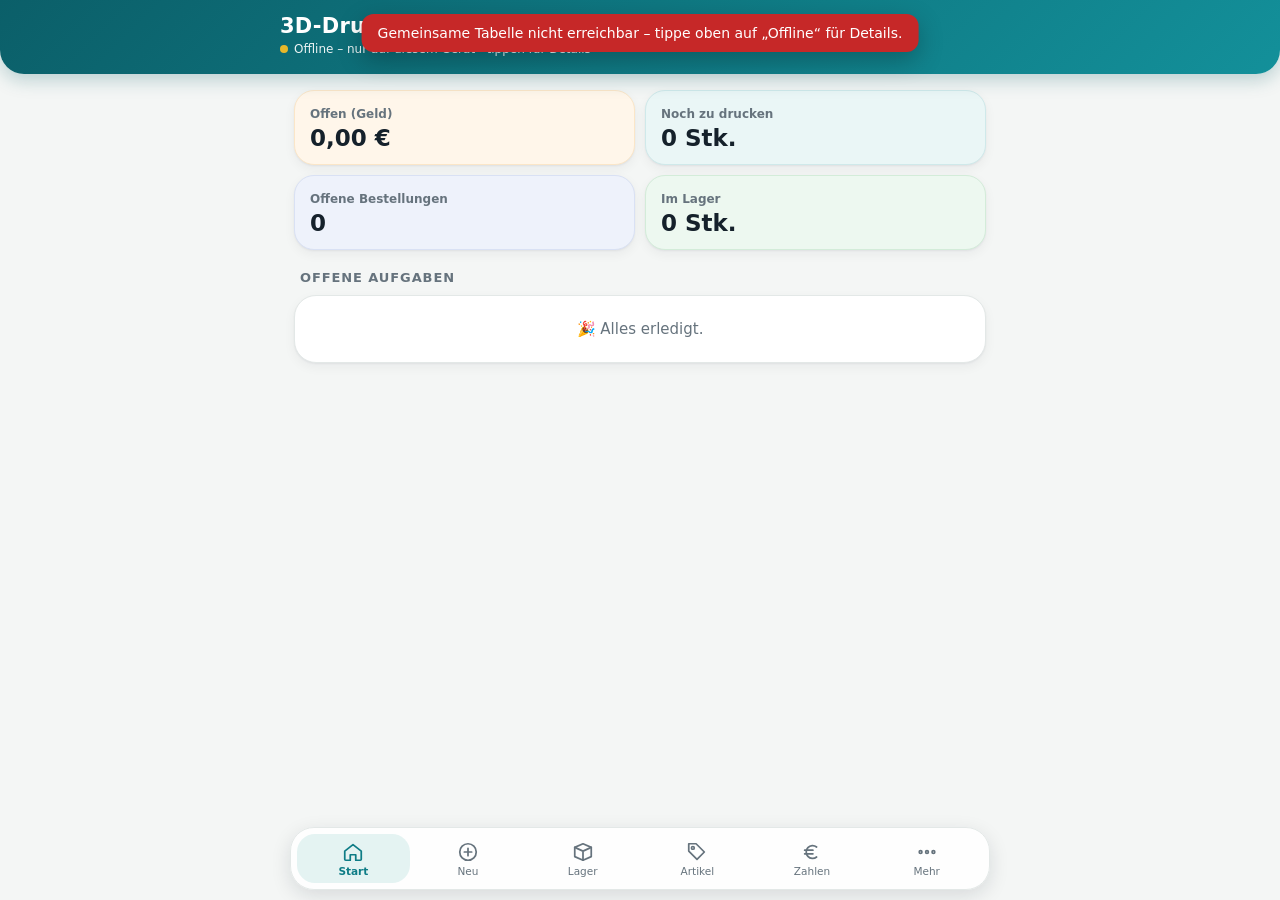
==== commit 7f000df4: "Add files via upload" ====
--- a/index.html
+++ b/index.html
@@ -163,8 +163,9 @@
 const DEMO = /[?&]demo\b/.test(location.search);   // Testmodus: Daten nur im Browser, nie in der echten Tabelle
 const POLL_MS = 10000;
 // ===== App-Version: bei JEDEM Umbau APP_BUILD erhöhen und CHANGES ergänzen =====
-const APP_VERSION = '2.7', APP_BUILD = 207, APP_DATE = '08.11.2026';
+const APP_VERSION = '2.8', APP_BUILD = 208, APP_DATE = '09.11.2026';
 const CHANGES = [
+  ['2.8','09.11.2026','Verbindung robuster: Zeitlimit, Speichern wird bei Serverfehlern wiederholt statt verworfen. Tippen auf „Offline“ zeigt den Grund und „Jetzt neu verbinden“.'],
   ['2.7','08.11.2026','Umzug auf GitHub Pages: keine Credits-Grenze, kein Netlify-Hinweis mehr.'],
   ['2.6','08.11.2026','Gleichzeitiges Arbeiten: Änderungen werden zusammengeführt statt verworfen. Versionsanzeige und Update-Hinweis.'],
   ['2.5','08.11.2026','Lager-Verlauf; Bestand zeigt frei / reserviert / unterwegs.'],
@@ -344,13 +345,24 @@
     }
   },120));
 }
+// Anfrage mit Zeitlimit; verständliche Fehlermeldung, wenn Google keine gültige Antwort liefert
+async function fetchJson(url, opt){
+  const ac = window.AbortController ? new AbortController() : null;
+  const to = setTimeout(()=>ac && ac.abort(), 25000);
+  let r;
+  try{ r = await fetch(url, {...opt, credentials:'omit', cache:'no-store', signal: ac?ac.signal:undefined}); }
+  catch(e){ throw new Error(e && e.name==='AbortError' ? 'Zeitüberschreitung (keine Antwort nach 25 s)' : 'Keine Internetverbindung zu Google ('+(e&&e.message||e)+')'); }
+  finally{ clearTimeout(to); }
+  const txt = await r.text();
+  try{ return JSON.parse(txt); }
+  catch(e){ throw new Error('Google antwortet nicht richtig (HTTP '+r.status+'): '+txt.replace(/<[^>]+>/g,' ').replace(/\s+/g,' ').trim().slice(0,120)); }
+}
 async function apiGet(params){
-  const r = await fetch(API_URL+'?'+new URLSearchParams(params), {credentials:'omit', cache:'no-store'});
-  const j = await r.json(); if(!j.ok) throw new Error(j.error||'Serverfehler'); return j;
+  const j = await fetchJson(API_URL+'?'+new URLSearchParams(params), {});
+  if(!j.ok) throw new Error(j.error||'Serverfehler'); return j;
 }
 async function apiPost(body){
-  const r = await fetch(API_URL, {method:'POST', credentials:'omit', headers:{'Content-Type':'text/plain;charset=utf-8'}, body:JSON.stringify(body)});
-  return r.json();
+  return fetchJson(API_URL, {method:'POST', headers:{'Content-Type':'text/plain;charset=utf-8'}, body:JSON.stringify(body)});
 }
 function call(fn, ...args){
   if(DEMO) return demoCall(fn, args);
@@ -420,25 +432,39 @@
 function adopt(x){ S=normalize(x); setBase(S); saveLocal(); }
 function saveLocal(){ try{ localStorage.setItem(LKEY, JSON.stringify(S)); }catch(e){} }
 function persist(){ saveLocal(); dirty=true; flush(); }
+let lastErr='', lastSync=0;
+const errMsg = e => (e && e.message) ? e.message : String(e);
+// Eigenen Stand auf dem Gerät sichern (falls etwas nicht zusammengeführt/gespeichert werden konnte)
+function stashLocal(why){ try{ localStorage.setItem('cockpit3d-gesichert-'+new Date().toISOString().slice(0,16), JSON.stringify({why, state:S})); }catch(e){} }
 async function flush(){
   if(!live || saving || !dirty) return;
   saving=true; dirty=false;
+  let again=false;
   try{
     if((S.appBuild||0)<APP_BUILD) S.appBuild=APP_BUILD;   // zeigt älteren Geräten: es gibt eine neuere Version
     const sent=JSON.stringify(S);
-    const r = await call('saveState', sent, S.rev||0);
-    if(r && r.ok){ S.rev=r.rev; const s=JSON.parse(sent); s.rev=r.rev; setBase(s); saveLocal(); }
+    let r;
+    try{ r = await call('saveState', sent, S.rev||0); }
+    catch(e){ lastErr='Speichern: '+errMsg(e); dirty=true; live=false; setStatus(); toast('Keine Verbindung – Änderung wird gespeichert, sobald wieder Verbindung besteht.', true); return; }
+    if(r && r.ok){ S.rev=r.rev; const s=JSON.parse(sent); s.rev=r.rev; setBase(s); saveLocal(); lastSync=Date.now(); lastErr=''; }
     else if(r && r.conflict){
       const remote=normalize(JSON.parse(r.state));
-      S=mergeState(BASE, S, remote); setBase(remote); saveLocal();
-      dirty=true;                                   // zusammengeführten Stand gleich speichern
+      try{ S=mergeState(BASE, S, remote); setBase(remote); saveLocal(); dirty=true; again=true; }
+      catch(e){ stashLocal('Zusammenführen: '+errMsg(e)); adopt(remote); lastErr='Zusammenführen: '+errMsg(e); toast('Eine Änderung konnte nicht zusammengeführt werden – sie ist auf diesem Gerät gesichert.', true); }
       if(!busy()) render();
     }
-    else toast('Speichern fehlgeschlagen: '+((r&&r.error)||'unbekannt'), true);
-  }catch(e){
-    dirty=true; live=false; setStatus(); toast('Keine Verbindung. Änderung nur auf diesem Gerät gespeichert.', true);
+    else { dirty=true; lastErr='Server: '+((r&&r.error)||'unbekannt'); toast('Server hat kurz nicht gespeichert – neuer Versuch folgt automatisch.', true); }  // nicht verwerfen, beim nächsten Abgleich erneut
   }finally{ saving=false; }
-  if(dirty) flush();
+  if(again) flush();
+}
+function openSync(){
+  const t=lastSync?new Date(lastSync).toLocaleString('de-DE'):'–';
+  openModal(`<div class="mh"><h3>${live?'✅ Verbunden':'⚠️ Offline'}</h3><button class="x" data-act="modal-close">✕</button></div>
+    <div class="muted" style="font-size:14px">Zuletzt erfolgreich gespeichert: <b>${t}</b><br>Ungespeicherte Änderungen auf diesem Gerät: <b>${dirty?'ja':'nein'}</b><br>App-Version: <b>${APP_VERSION}</b></div>
+    ${lastErr?`<div class="card" style="background:var(--badbg);box-shadow:none;margin-top:10px;font-size:13px"><b>Letzter Fehler:</b><br>${esc(lastErr)}</div>`:''}
+    <button class="btn big" data-act="sync-now">🔄 Jetzt neu verbinden</button>
+    <button class="btn sec big" data-act="sync-reload">⬇️ Stand vom Server laden</button>
+    <div class="muted" style="margin-top:8px">„Stand vom Server laden“ sichert vorher alles Ungespeicherte auf diesem Gerät.</div>`);
 }
 function toast(msg, bad){
   const t=$('#toast'); t.textContent=msg; t.className='toast'+(bad?' bad':''); t.style.display='block';
@@ -447,7 +473,7 @@
 function setStatus(){
   $('#dot').className='dot'+(live?' on':'');
   const day=new Date().toLocaleDateString('de-DE',{weekday:'long',day:'numeric',month:'long'});
-  $('#status').textContent=(DEMO?'TESTMODUS · ':'')+(live?day:'Offline – Änderungen nur auf diesem Gerät');
+  $('#status').textContent=(DEMO?'TESTMODUS · ':'')+(live?day:'Offline – nur auf diesem Gerät · tippen für Details');
 }
 
 /* ================= Lager ================= */
@@ -991,6 +1017,8 @@
     case 'art-new-save': saveArtNew(el); break;
     case 'calc-new': calcNew(el).catch(e=>calcMsg('Fehler: '+e.message, true)); break;
     case 'app-update': (async()=>{ try{ const rs=await navigator.serviceWorker?.getRegistrations?.(); for(const r of (rs||[])) await r.update(); const ks=await caches?.keys?.(); for(const k of (ks||[])) await caches.delete(k); }catch(e){} location.reload(); })(); break;
+    case 'sync-now': closeModal(); lastErr=''; poll().then(()=>{ toast(live?'Verbunden ✓':'Noch keine Verbindung – Details oben antippen', !live); render(); }); break;
+    case 'sync-reload': (async()=>{ try{ const txt=await call('getState'); stashLocal('Server-Stand geladen'); live=true; dirty=false; adopt(JSON.parse(txt)); closeModal(); render(); toast('Aktueller Stand geladen ✓'); }catch(e){ lastErr='Laden: '+errMsg(e); closeModal(); openSync(); } })(); break;
     case 'backup-json': backup('json'); toast('Sicherung wird heruntergeladen'); break;
     case 'backup-csv-o': backup('o'); toast('Tabelle wird heruntergeladen'); break;
     case 'backup-csv-a': backup('a'); toast('Tabelle wird heruntergeladen'); break;
@@ -1062,7 +1090,9 @@
 async function poll(){
   if(saving) return;
   try{
-    const txt=await call('getState');
+    let txt;
+    try{ txt=await call('getState'); }
+    catch(e){ lastErr='Laden: '+errMsg(e); if(live){ live=false; setStatus(); } return; }
     if(!live){ live=true; setStatus(); }
     if(dirty){ flush(); return; }
     if(!txt) return;
@@ -1070,7 +1100,7 @@
     if(!x||!x.orders||(x.rev||0)<=(S.rev||0)) return;
     if(busy()) return;
     adopt(x); render();
-  }catch(e){ if(live){ live=false; setStatus(); } }
+  }catch(e){ lastErr='Anzeige: '+errMsg(e); }   // Fehler in der Anzeige ≠ keine Verbindung
 }
 async function init(){
   document.body.classList.toggle('nl', /netlify\.app$/.test(location.hostname)); // Platz für den Netlify-Hinweis unten
@@ -1085,7 +1115,10 @@
     live=true;
     if(txt){
       const remote=normalize(JSON.parse(txt));
-      if(unsaved){ S=mergeState(BASE, S, remote); setBase(remote); saveLocal(); dirty=true; flush(); }
+      if(unsaved){
+        try{ S=mergeState(BASE, S, remote); setBase(remote); saveLocal(); dirty=true; flush(); }
+        catch(e){ stashLocal('Start-Zusammenführen: '+errMsg(e)); adopt(remote); lastErr='Zusammenführen: '+errMsg(e); }
+      }
       else adopt(remote);
       if((S.appBuild||0)<APP_BUILD){ dirty=true; flush(); }   // neuere Version einmalig bekannt machen
     }
@@ -1096,9 +1129,11 @@
       if(r&&r.ok) S.rev=r.rev; else if(r&&r.conflict) adopt(JSON.parse(r.state));
       saveLocal();
     }
-  }catch(e){ live=false; toast('Gemeinsame Tabelle nicht erreichbar. Anzeige aus lokaler Kopie.', true); }
+  }catch(e){ live=false; lastErr='Start: '+errMsg(e); toast('Gemeinsame Tabelle nicht erreichbar – tippe oben auf „Offline“ für Details.', true); }
   render();
-  setInterval(poll, POLL_MS);
+  $('#status').parentElement.style.cursor='pointer';
+  $('#status').parentElement.addEventListener('click', openSync);
+  setInterval(()=>{ if(!document.hidden) poll(); }, POLL_MS);
   document.addEventListener('visibilitychange', ()=>{ if(!document.hidden) poll(); });
 }
 init();
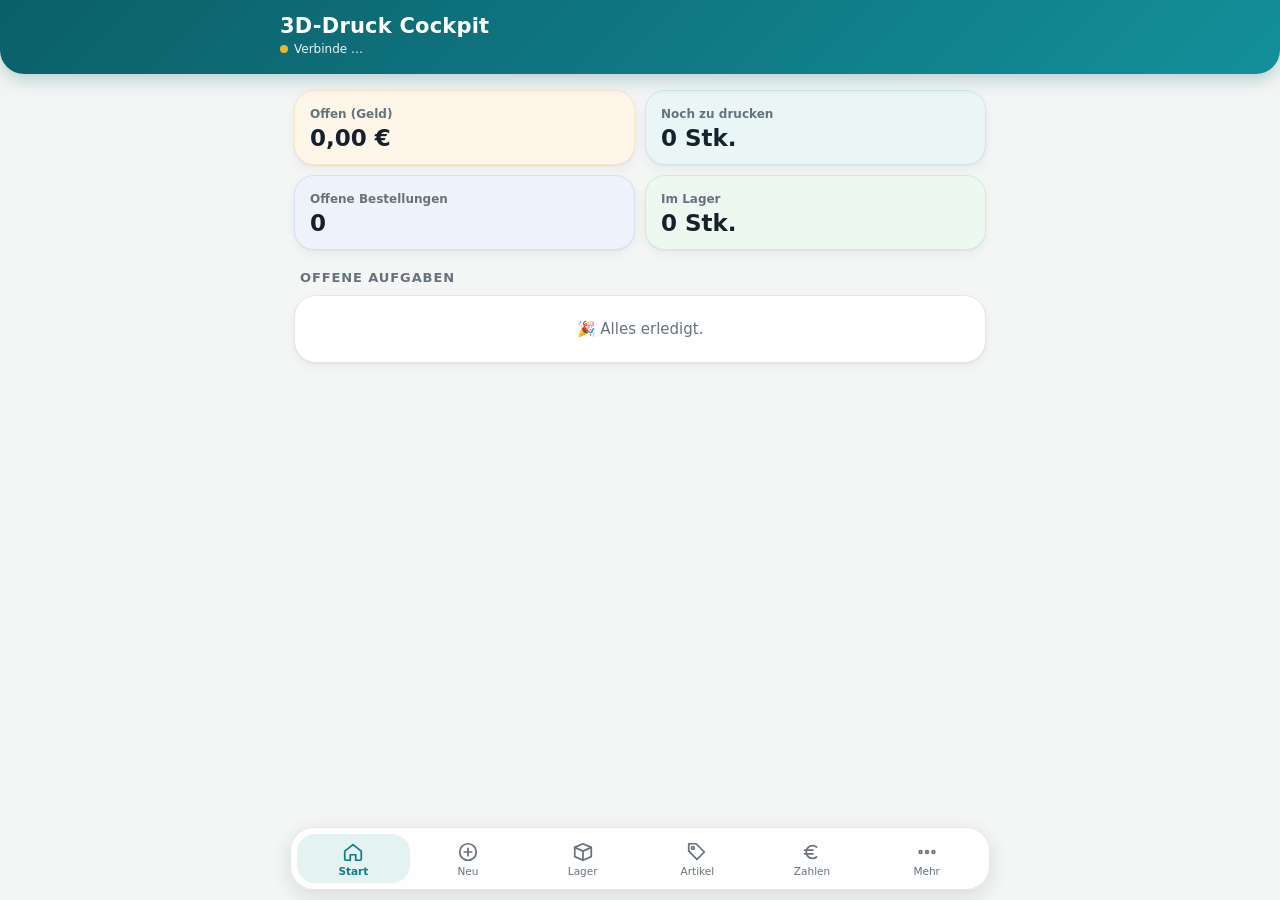
==== commit 9a5e3a1d: "Add files via upload" ====
--- a/index.html
+++ b/index.html
@@ -163,8 +163,9 @@
 const DEMO = /[?&]demo\b/.test(location.search);   // Testmodus: Daten nur im Browser, nie in der echten Tabelle
 const POLL_MS = 10000;
 // ===== App-Version: bei JEDEM Umbau APP_BUILD erhöhen und CHANGES ergänzen =====
-const APP_VERSION = '2.8', APP_BUILD = 208, APP_DATE = '09.11.2026';
+const APP_VERSION = '2.9', APP_BUILD = 209, APP_DATE = '09.11.2026';
 const CHANGES = [
+  ['2.9','09.11.2026','Beim Start „Verbinde …“ mit schnellen Wiederholversuchen; offline alle 4 s neuer Versuch; letzte Störung wird angezeigt.'],
   ['2.8','09.11.2026','Verbindung robuster: Zeitlimit, Speichern wird bei Serverfehlern wiederholt statt verworfen. Tippen auf „Offline“ zeigt den Grund und „Jetzt neu verbinden“.'],
   ['2.7','08.11.2026','Umzug auf GitHub Pages: keine Credits-Grenze, kein Netlify-Hinweis mehr.'],
   ['2.6','08.11.2026','Gleichzeitiges Arbeiten: Änderungen werden zusammengeführt statt verworfen. Versionsanzeige und Update-Hinweis.'],
@@ -332,6 +333,7 @@
 /* ================= Server / Speichern ================= */
 let demoDb = null;
 function demoCall(fn, args){
+  if(/failstart/.test(location.search) && !demoCall.failed){ demoCall.failed=1; return Promise.reject(new Error('Test: erster Verbindungsversuch fehlgeschlagen')); } // nur Testmodus
   if(!demoDb){ try{ demoDb=JSON.parse(localStorage.getItem('demoDb')||'null'); }catch(e){} demoDb=demoDb||{state:null,img:{}}; }
   const save=()=>{ try{ localStorage.setItem('demoDb',JSON.stringify(demoDb)); }catch(e){} };
   return new Promise(r=>setTimeout(()=>{
@@ -432,8 +434,11 @@
 function adopt(x){ S=normalize(x); setBase(S); saveLocal(); }
 function saveLocal(){ try{ localStorage.setItem(LKEY, JSON.stringify(S)); }catch(e){} }
 function persist(){ saveLocal(); dirty=true; flush(); }
-let lastErr='', lastSync=0;
+let lastErr='', lastSync=0, connecting=true;
 const errMsg = e => (e && e.message) ? e.message : String(e);
+// Letzte Störung dauerhaft merken (auch nach erfolgreichem Wiederverbinden sichtbar)
+function noteErr(m){ lastErr=m; try{ localStorage.setItem('cockpit3d-stoerung', JSON.stringify({t:Date.now(), m})); }catch(e){} }
+function lastIncident(){ try{ return JSON.parse(localStorage.getItem('cockpit3d-stoerung')||'null'); }catch(e){ return null; } }
 // Eigenen Stand auf dem Gerät sichern (falls etwas nicht zusammengeführt/gespeichert werden konnte)
 function stashLocal(why){ try{ localStorage.setItem('cockpit3d-gesichert-'+new Date().toISOString().slice(0,16), JSON.stringify({why, state:S})); }catch(e){} }
 async function flush(){
@@ -445,7 +450,7 @@
     const sent=JSON.stringify(S);
     let r;
     try{ r = await call('saveState', sent, S.rev||0); }
-    catch(e){ lastErr='Speichern: '+errMsg(e); dirty=true; live=false; setStatus(); toast('Keine Verbindung – Änderung wird gespeichert, sobald wieder Verbindung besteht.', true); return; }
+    catch(e){ noteErr('Speichern: '+errMsg(e)); dirty=true; live=false; setStatus(); toast('Keine Verbindung – Änderung wird gespeichert, sobald wieder Verbindung besteht.', true); return; }
     if(r && r.ok){ S.rev=r.rev; const s=JSON.parse(sent); s.rev=r.rev; setBase(s); saveLocal(); lastSync=Date.now(); lastErr=''; }
     else if(r && r.conflict){
       const remote=normalize(JSON.parse(r.state));
@@ -462,6 +467,7 @@
   openModal(`<div class="mh"><h3>${live?'✅ Verbunden':'⚠️ Offline'}</h3><button class="x" data-act="modal-close">✕</button></div>
     <div class="muted" style="font-size:14px">Zuletzt erfolgreich gespeichert: <b>${t}</b><br>Ungespeicherte Änderungen auf diesem Gerät: <b>${dirty?'ja':'nein'}</b><br>App-Version: <b>${APP_VERSION}</b></div>
     ${lastErr?`<div class="card" style="background:var(--badbg);box-shadow:none;margin-top:10px;font-size:13px"><b>Letzter Fehler:</b><br>${esc(lastErr)}</div>`:''}
+    ${(()=>{ const i=lastIncident(); return i?`<div class="muted" style="margin-top:8px;font-size:12.5px">Letzte Störung: ${new Date(i.t).toLocaleString('de-DE')} – ${esc(i.m)}</div>`:''; })()}
     <button class="btn big" data-act="sync-now">🔄 Jetzt neu verbinden</button>
     <button class="btn sec big" data-act="sync-reload">⬇️ Stand vom Server laden</button>
     <div class="muted" style="margin-top:8px">„Stand vom Server laden“ sichert vorher alles Ungespeicherte auf diesem Gerät.</div>`);
@@ -473,6 +479,7 @@
 function setStatus(){
   $('#dot').className='dot'+(live?' on':'');
   const day=new Date().toLocaleDateString('de-DE',{weekday:'long',day:'numeric',month:'long'});
+  if(connecting && !live){ $('#dot').className='dot'; $('#status').textContent=(DEMO?'TESTMODUS · ':'')+'Verbinde …'; return; }
   $('#status').textContent=(DEMO?'TESTMODUS · ':'')+(live?day:'Offline – nur auf diesem Gerät · tippen für Details');
 }
 
@@ -1092,8 +1099,8 @@
   try{
     let txt;
     try{ txt=await call('getState'); }
-    catch(e){ lastErr='Laden: '+errMsg(e); if(live){ live=false; setStatus(); } return; }
-    if(!live){ live=true; setStatus(); }
+    catch(e){ noteErr('Laden: '+errMsg(e)); if(live){ live=false; setStatus(); } return; }
+    if(!live||connecting){ live=true; connecting=false; setStatus(); }
     if(dirty){ flush(); return; }
     if(!txt) return;
     const x=JSON.parse(txt);
@@ -1109,13 +1116,14 @@
   const unsaved = !!(local && local.orders && lbase && !same(local,lbase)); // Änderungen, die z. B. offline nicht mehr gespeichert wurden
   S=normalize((local&&local.orders)?local:defaults());
   if(lbase) BASE=lbase;
+  if(unsaved){ dirty=true; stashLocal('Beim Start ungespeichert gefunden'); } // nie durch Server-Stand überschreiben, sondern zusammenführen
   render();
   try{
     const txt=await call('getState');
     live=true;
     if(txt){
       const remote=normalize(JSON.parse(txt));
-      if(unsaved){
+      if(unsaved || dirty){
         try{ S=mergeState(BASE, S, remote); setBase(remote); saveLocal(); dirty=true; flush(); }
         catch(e){ stashLocal('Start-Zusammenführen: '+errMsg(e)); adopt(remote); lastErr='Zusammenführen: '+errMsg(e); }
       }
@@ -1129,11 +1137,16 @@
       if(r&&r.ok) S.rev=r.rev; else if(r&&r.conflict) adopt(JSON.parse(r.state));
       saveLocal();
     }
-  }catch(e){ live=false; lastErr='Start: '+errMsg(e); toast('Gemeinsame Tabelle nicht erreichbar – tippe oben auf „Offline“ für Details.', true); }
+  }catch(e){ live=false; noteErr('Start: '+errMsg(e)); }
   render();
   $('#status').parentElement.style.cursor='pointer';
   $('#status').parentElement.addEventListener('click', openSync);
-  setInterval(()=>{ if(!document.hidden) poll(); }, POLL_MS);
+  // Start fehlgeschlagen? Schnell erneut versuchen (nach 2, 5, 10 s), erst danach „Offline“ zeigen
+  if(!live){ for(const wait of [2000,3000,5000]){ await new Promise(r=>setTimeout(r,wait)); await poll(); if(live) break; } }
+  connecting=false; setStatus();
+  if(!live) toast('Keine Verbindung zur gemeinsamen Tabelle – oben auf „Offline“ tippen für Details.', true);
+  // Abgleich: alle 10 s, solange offline alle 4 s
+  (function tick(){ setTimeout(async()=>{ try{ if(!document.hidden) await poll(); }finally{ tick(); } }, live?POLL_MS:4000); })();
   document.addEventListener('visibilitychange', ()=>{ if(!document.hidden) poll(); });
 }
 init();
